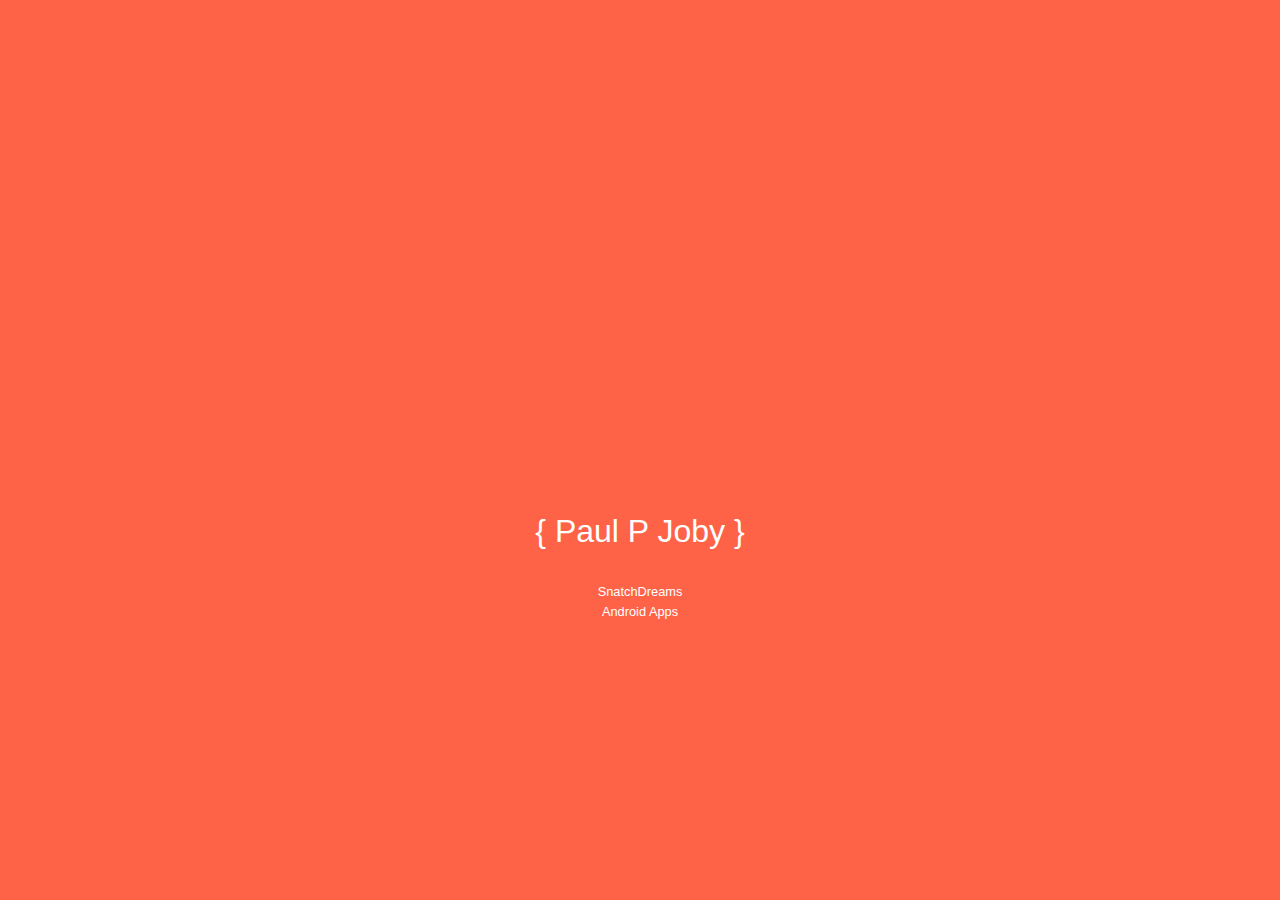
==== index.html @ 9af94041 "Update index.html" ====
<html>
<head><title>Paul P Joby</title>
<meta name="viewport" content="width=device-width,initial-scale=1.0"/>
<link  href="https://maxcdn.bootstrapcdn.com/bootstrap/4.0.0/css/bootstrap.min.css" rel="stylesheet" type="text/css"/>
</head>
<style>
*{
  padding:0px;
  margin:0px;
  }
body,html{
  background-color:tomato;
  }
div{
   margin-top:40%;
  color:white;
  }
  a,a:hover,a:visited {
  color:white;
  text-decoration:none;
  }
 
</style>
<body>
<div align="center">
<h2>{ Paul P Joby }</h2>
  <br/>
  <small><a href="https://www.snatchdreams.net">SnatchDreams</a></small><br/>
   <small><a href="https://play.google.com/store/apps/dev?id=6641837261940184740">Android Apps</a></small>
  
</div>
</body>
</html>
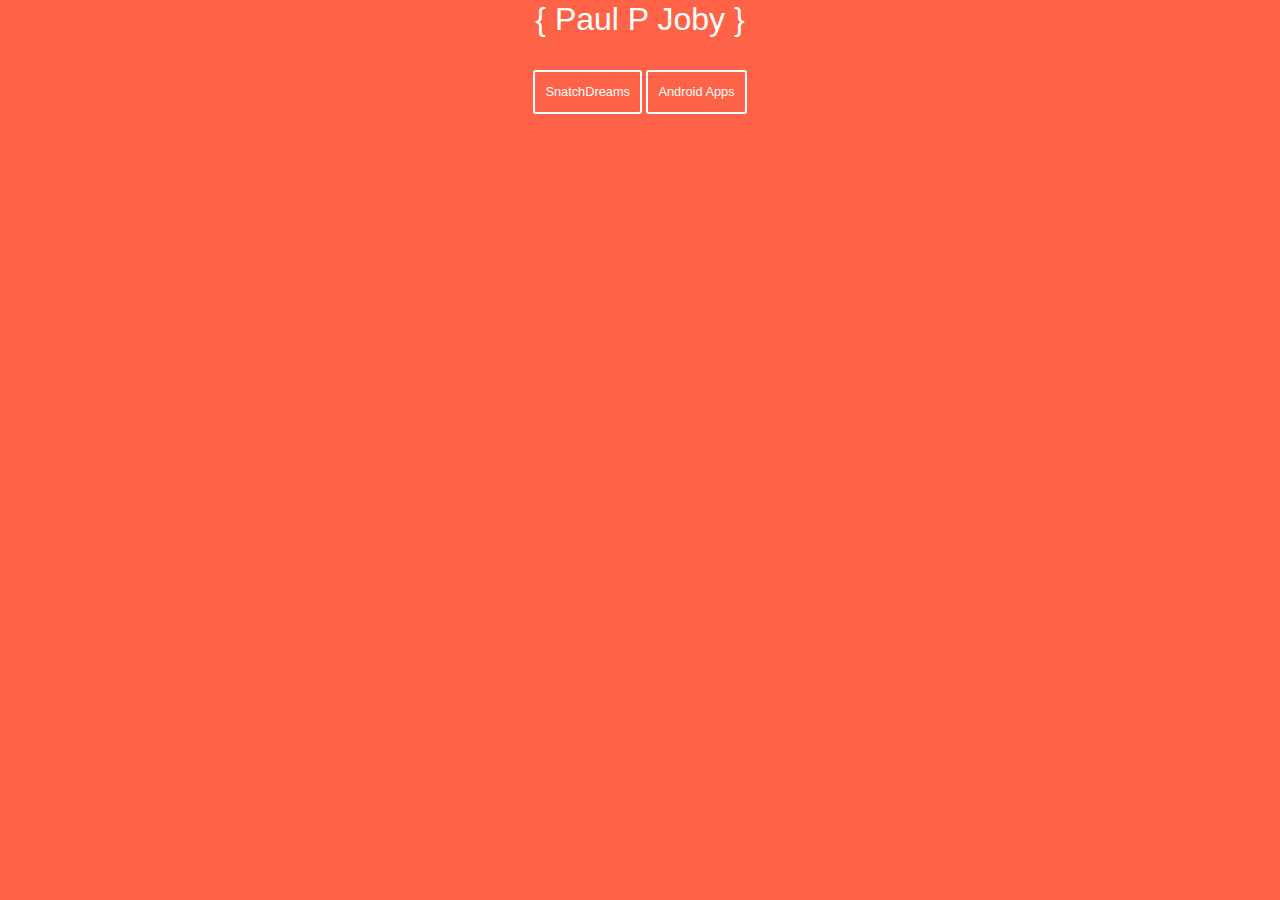
==== commit ed8b1c10: "Update index.html" ====
--- a/index.html
+++ b/index.html
@@ -12,10 +12,14 @@
   background-color:tomato;
   }
 div{
-   margin-top:40%;
   color:white;
   }
-  a,a:hover,a:visited {
+  a,a:hover,a:visited 
+  {
+  display:inline-block;
+  border:2px solid white;
+  border-radius:3px;
+  padding:10px;
   color:white;
   text-decoration:none;
   }
@@ -25,7 +29,7 @@
 <div align="center">
 <h2>{ Paul P Joby }</h2>
   <br/>
-  <small><a href="https://www.snatchdreams.net">SnatchDreams</a></small><br/>
+  <small><a href="https://www.snatchdreams.net">SnatchDreams</a></small>
    <small><a href="https://play.google.com/store/apps/dev?id=6641837261940184740">Android Apps</a></small>
   
 </div>
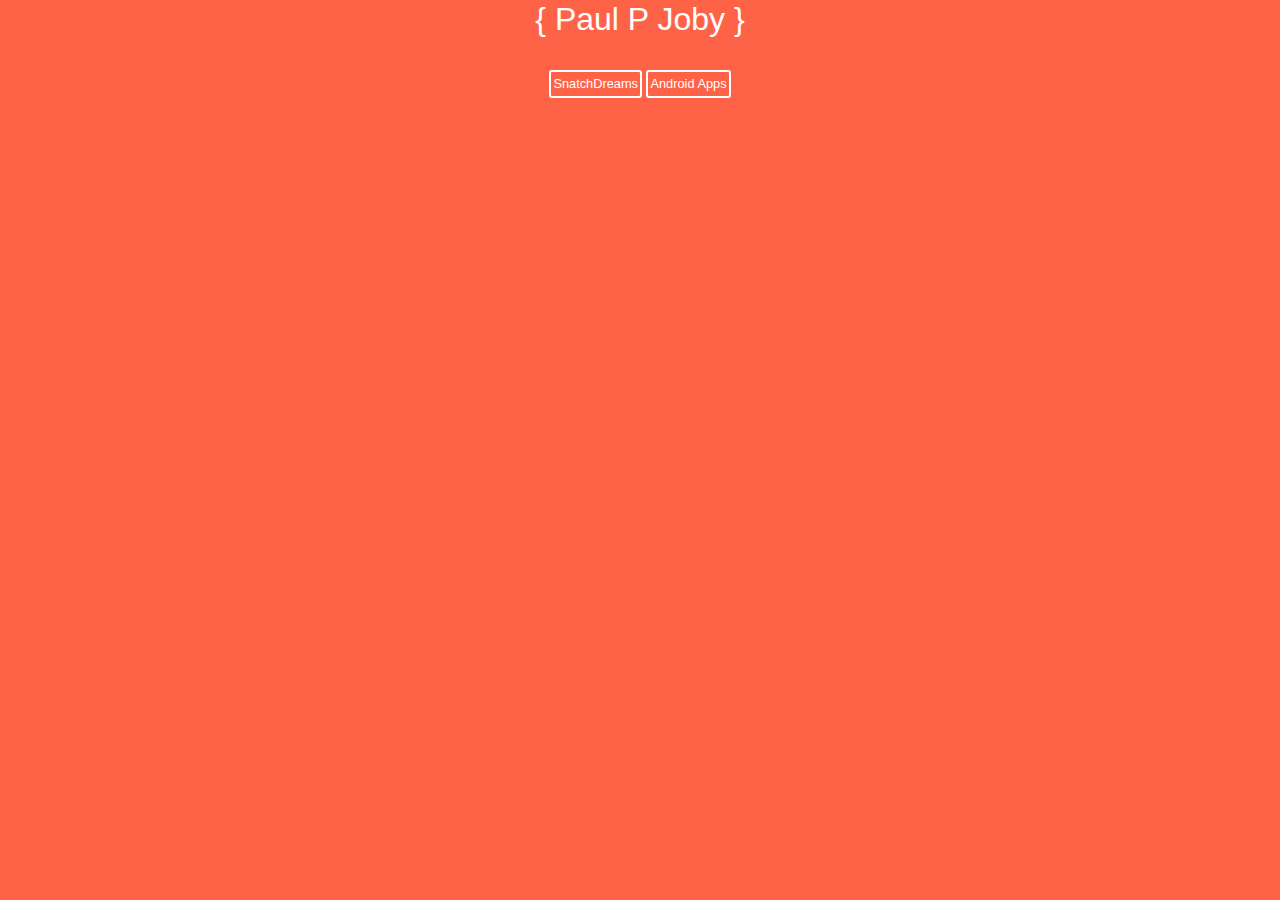
==== commit 774aaeb2: "Update index.html" ====
--- a/index.html
+++ b/index.html
@@ -19,7 +19,7 @@
   display:inline-block;
   border:2px solid white;
   border-radius:3px;
-  padding:10px;
+  padding:2px;
   color:white;
   text-decoration:none;
   }
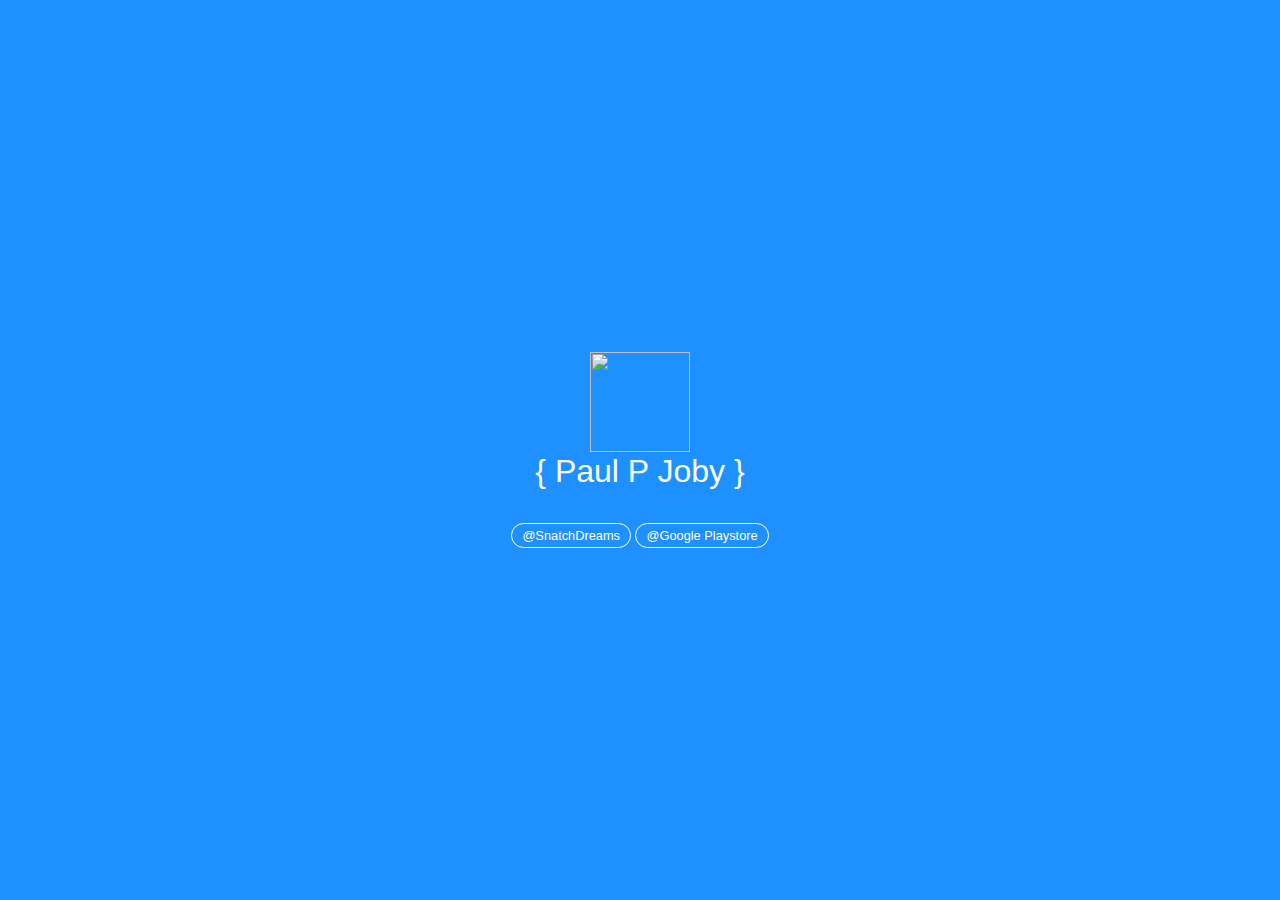
==== commit c73e9bc9: "Update index.html" ====
--- a/index.html
+++ b/index.html
@@ -9,29 +9,46 @@
   margin:0px;
   }
 body,html{
-  background-color:tomato;
+    
+  background-color:dodgerblue;
+  background-repeat:no-repeat;
+  background-position: center;
   }
-div{
-  color:white;
+.main{
+    height: 100%;
+    width: 100%;
+    display: table;
+   
+    color:white;
+  }
+  .wrapper{
+    display: table-cell;
+    height: 100%;
+    vertical-align: middle;
   }
   a,a:hover,a:visited 
   {
   display:inline-block;
-  border:2px solid white;
-  border-radius:3px;
+  border:1px solid white;
+  border-radius:100px;
   padding:2px;
+  padding-left:10px;
+  padding-right:10px;
   color:white;
   text-decoration:none;
   }
  
 </style>
 <body>
-<div align="center">
-<h2>{ Paul P Joby }</h2>
-  <br/>
-  <small><a href="https://www.snatchdreams.net">SnatchDreams</a></small>
-   <small><a href="https://play.google.com/store/apps/dev?id=6641837261940184740">Android Apps</a></small>
-  
-</div>
+    <div class="main">
+            <div align="center" class="wrapper">
+                    <img src="boy.png" width="100px"></img>
+                <h2>{ Paul P Joby }</h2>
+                  <br/>
+                  <small><a href="https://www.snatchdreams.net">@SnatchDreams</a></small>
+                  <small><a href="https://play.google.com/store/apps/dev?id=6641837261940184740">@Google Playstore</a></small>
+                </div>
+    </div>
+
 </body>
 </html>
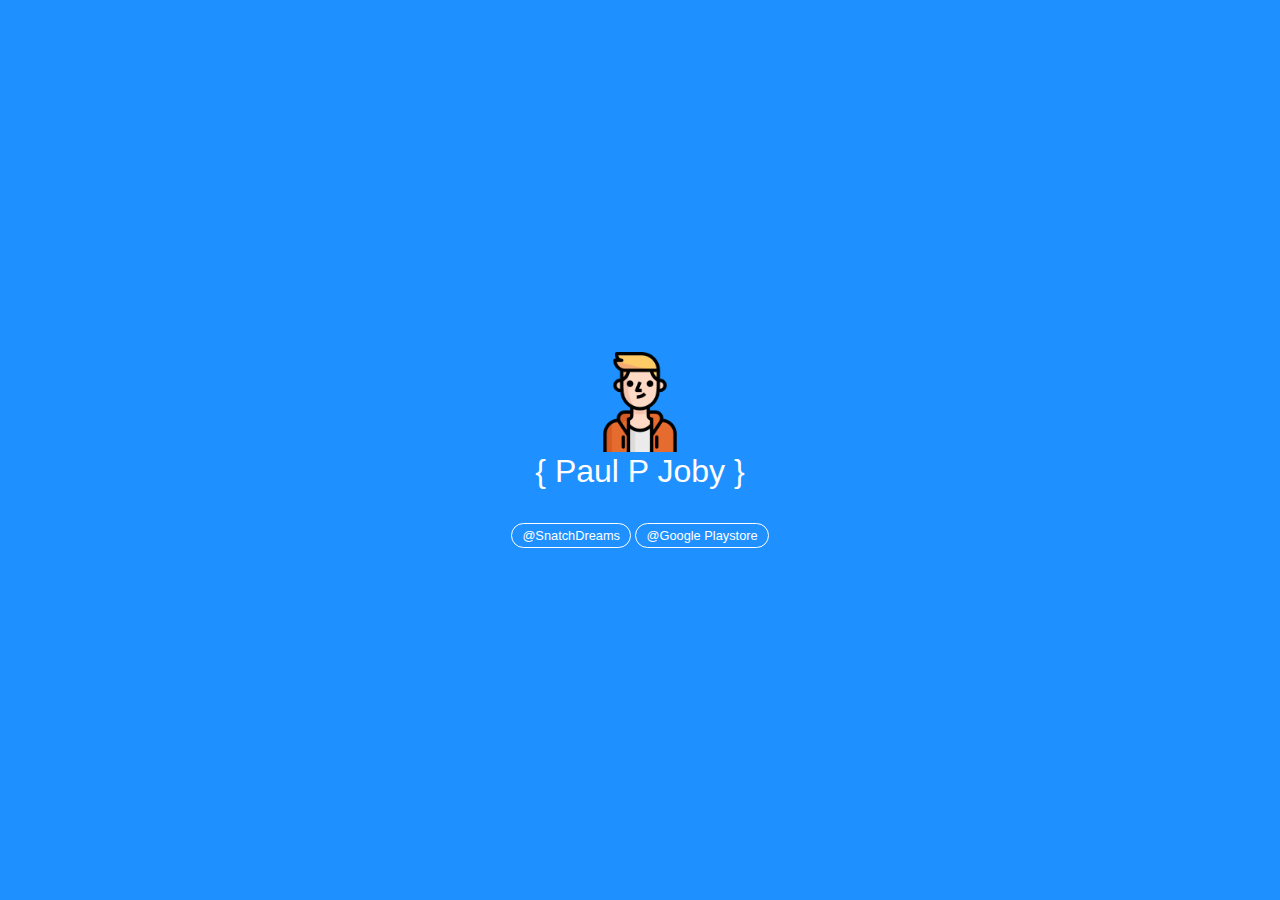
==== commit 66005928: "Update index.html" ====
--- a/index.html
+++ b/index.html
@@ -2,6 +2,7 @@
 <head><title>Paul P Joby</title>
 <meta name="viewport" content="width=device-width,initial-scale=1.0"/>
 <link  href="https://maxcdn.bootstrapcdn.com/bootstrap/4.0.0/css/bootstrap.min.css" rel="stylesheet" type="text/css"/>
+  <link rel="icon shortcut" href="logo.png"/>
 </head>
 <style>
 *{
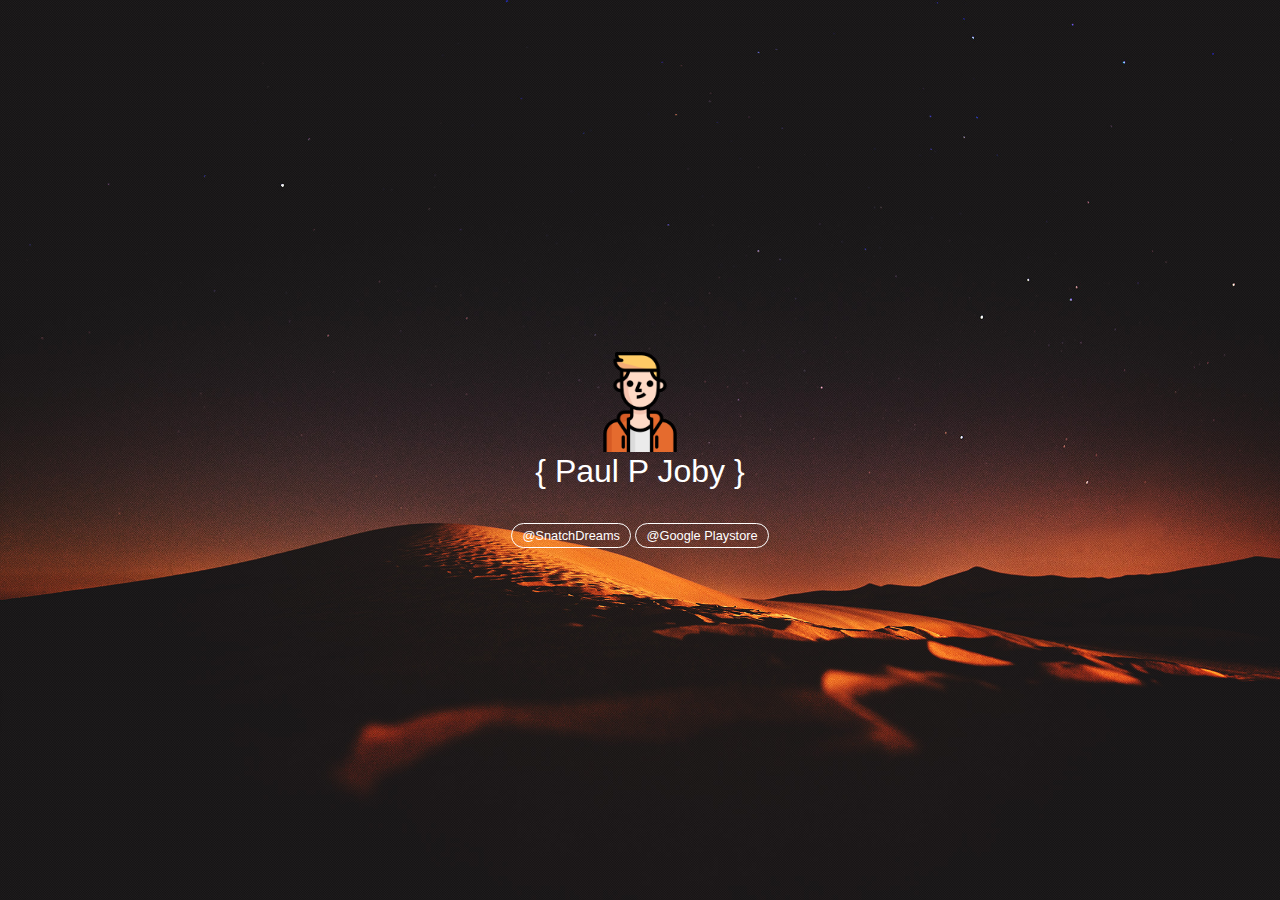
==== commit f7435d9b: "Getting Started" ====
--- a/index.html
+++ b/index.html
@@ -10,10 +10,15 @@
   margin:0px;
   }
 body,html{
-    
   background-color:dodgerblue;
   background-repeat:no-repeat;
   background-position: center;
+  height: 100%;
+  }
+  .bg{
+    height:100%;
+    background-image:url("images/download.jpg");
+    background-size:cover;
   }
 .main{
     height: 100%;
@@ -42,7 +47,8 @@
 </style>
 <body>
     <div class="main">
-            <div align="center" class="wrapper">
+
+            <div align="center" class=" bg wrapper ">
                     <img src="boy.png" width="100px"></img>
                 <h2>{ Paul P Joby }</h2>
                   <br/>
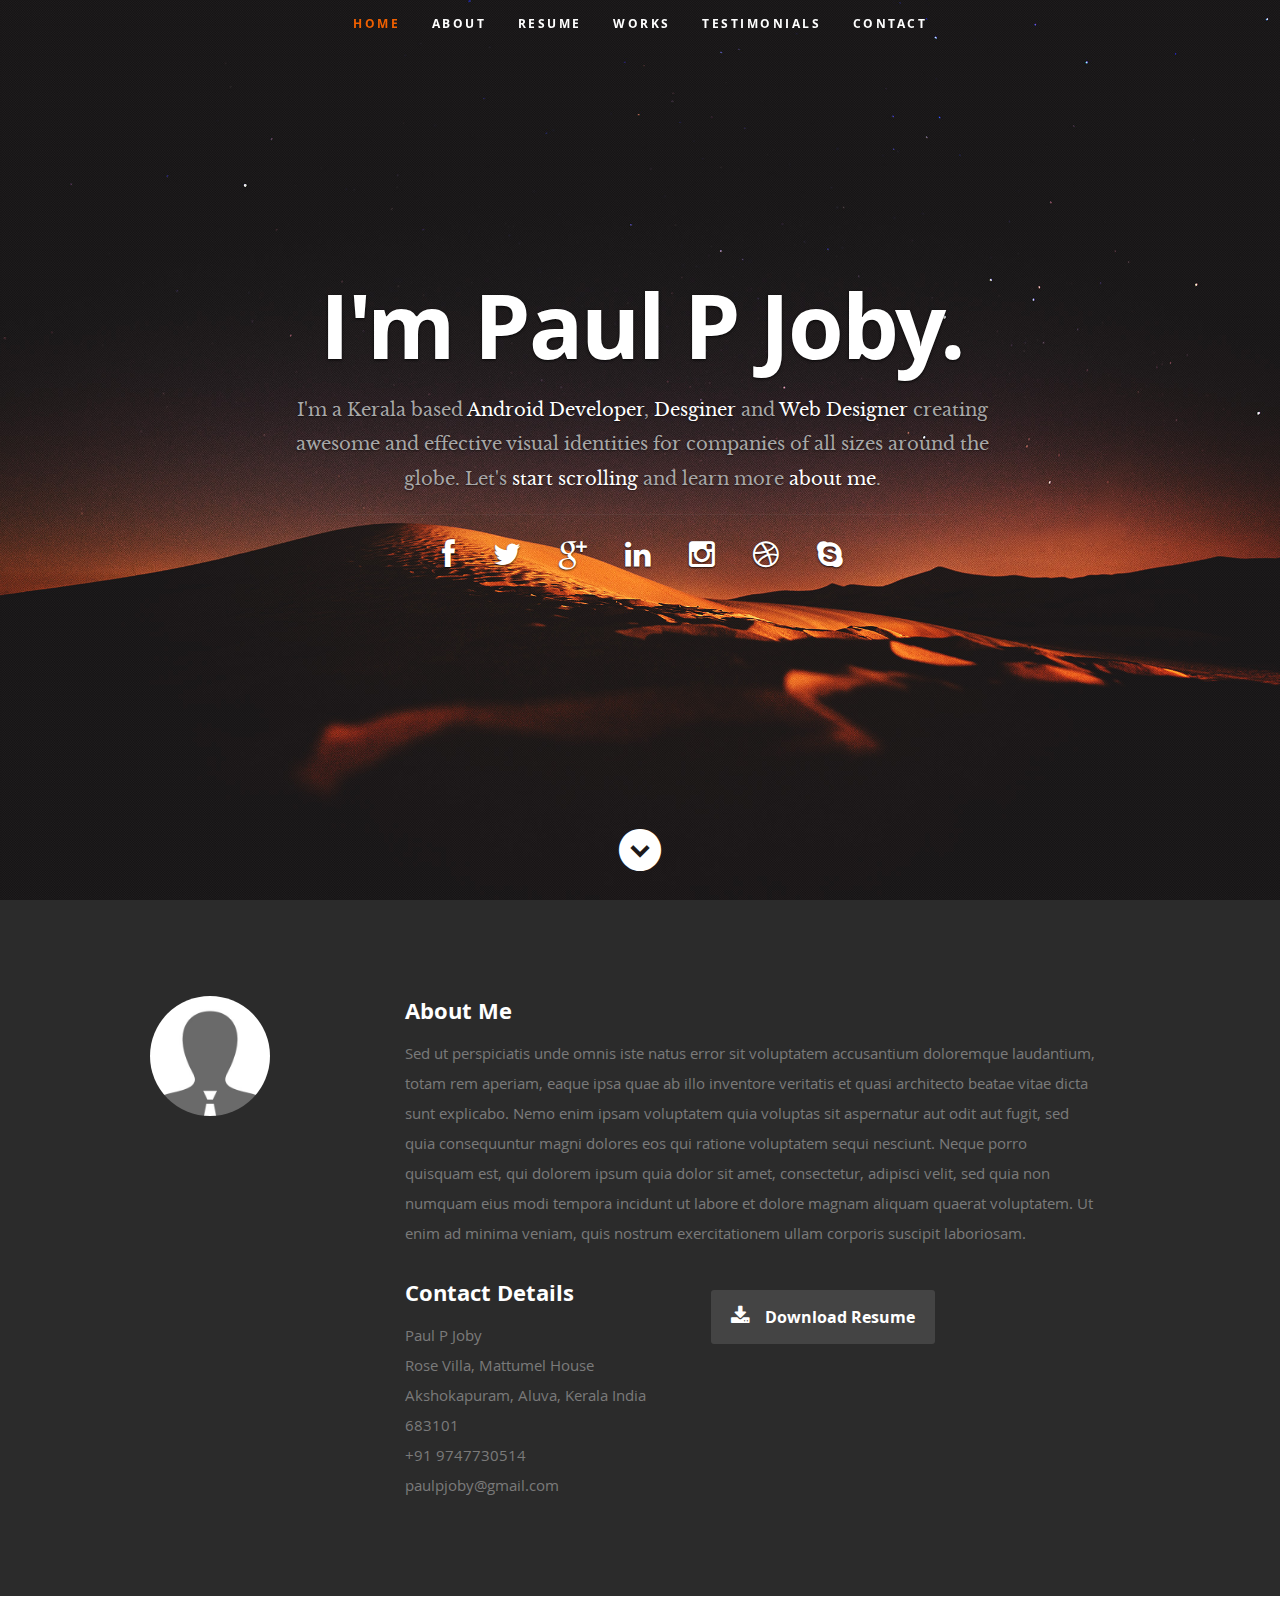
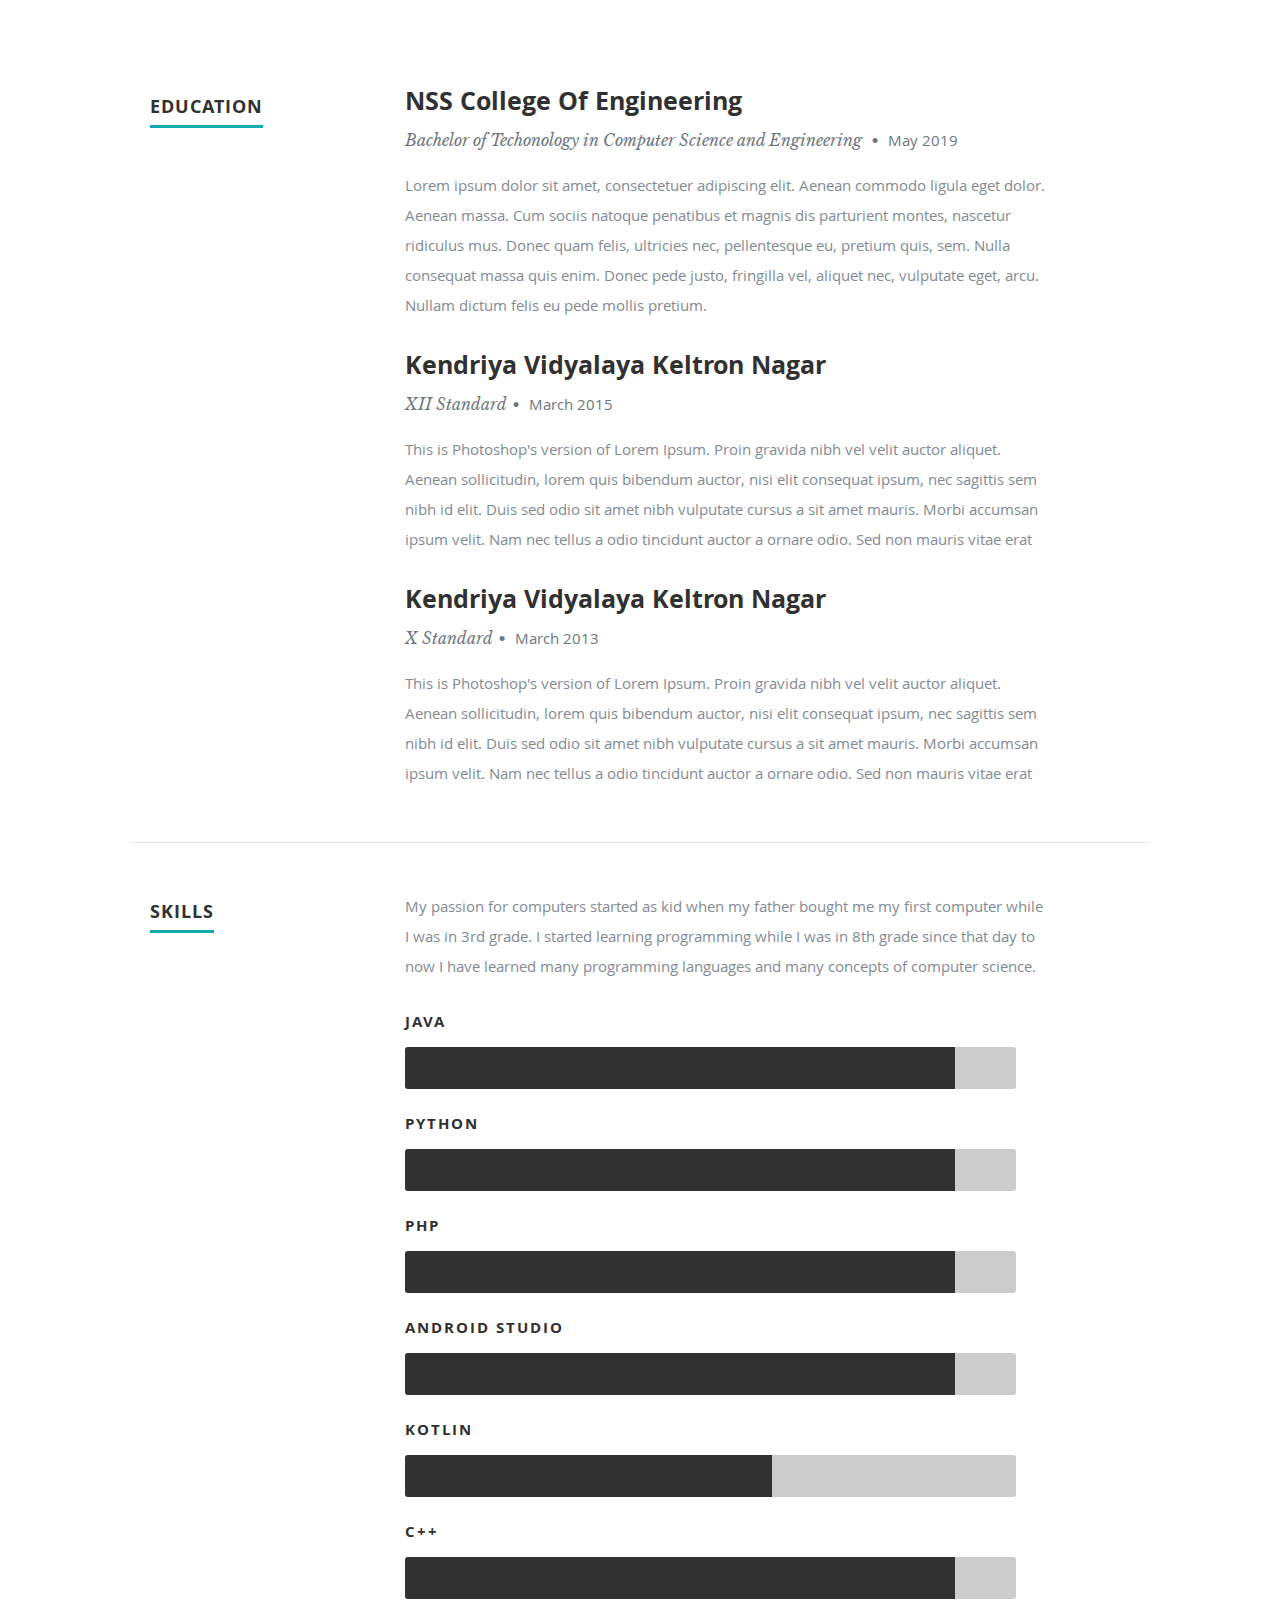
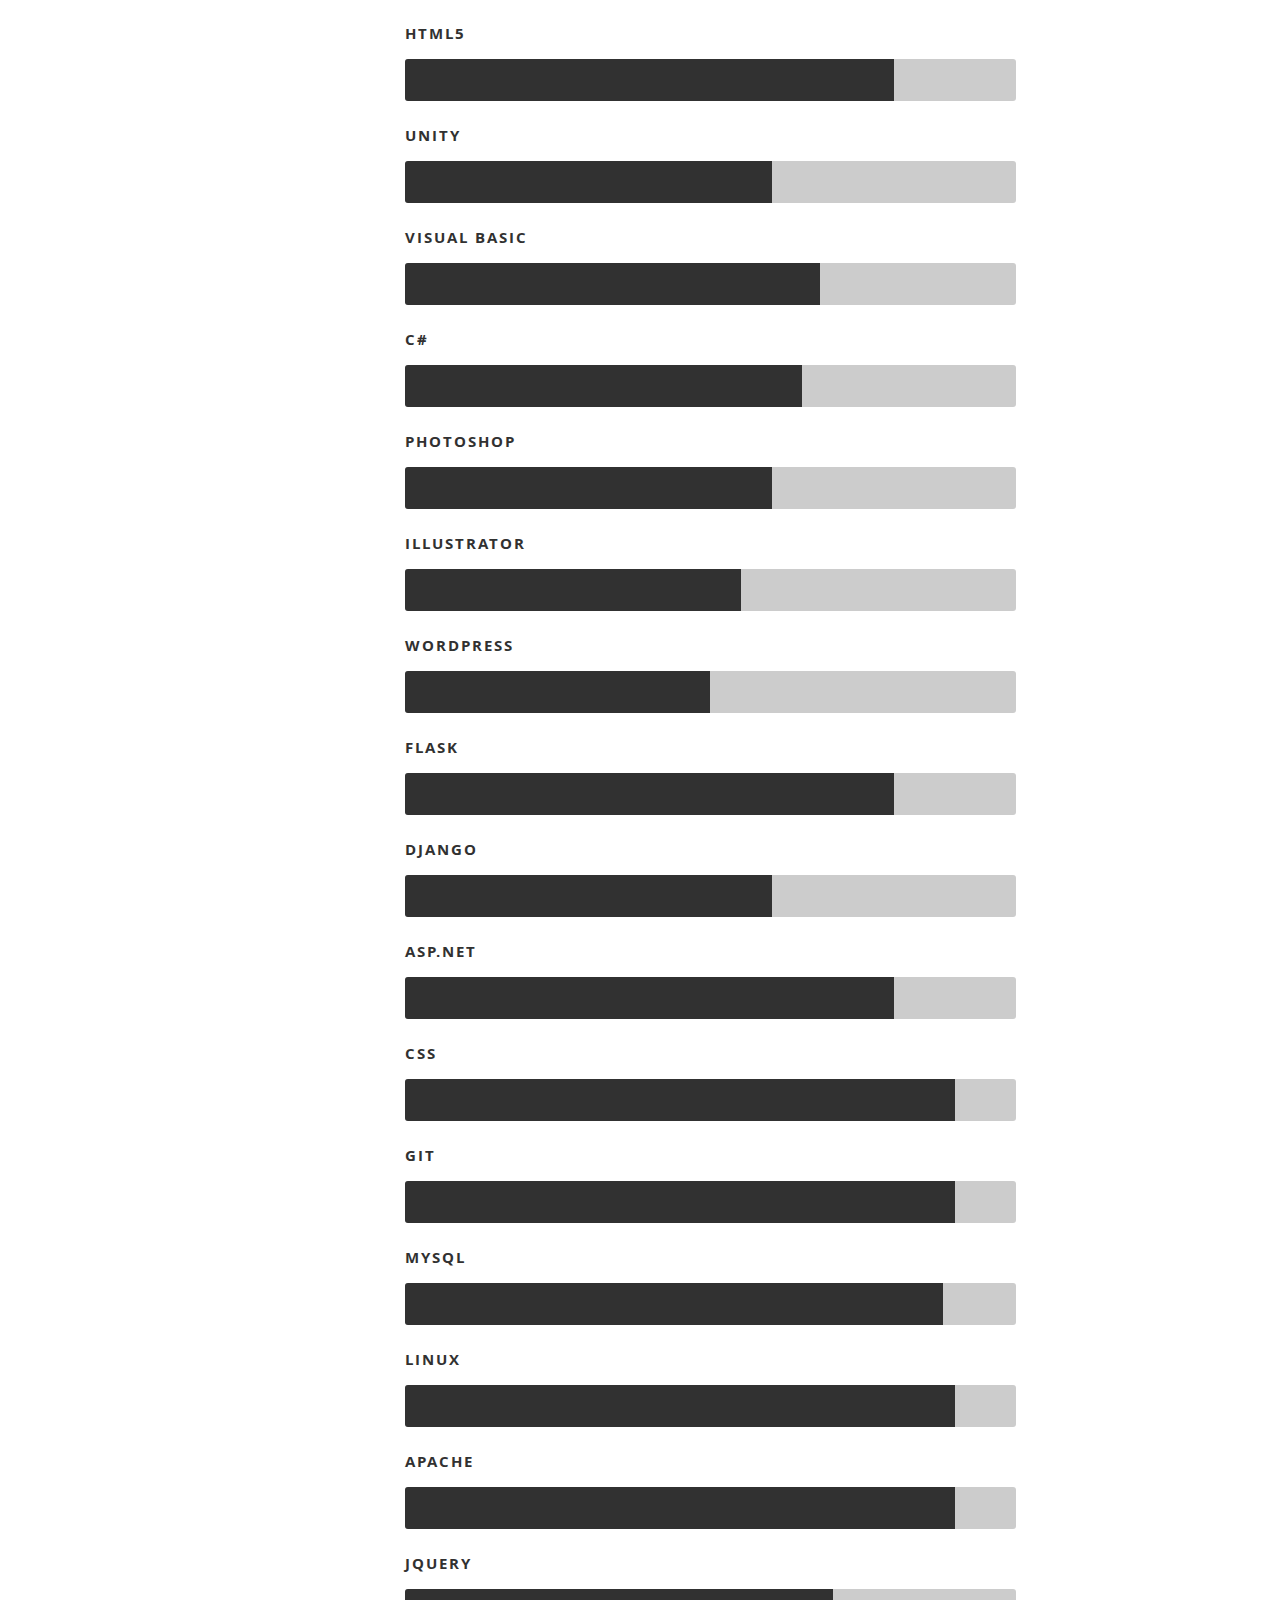
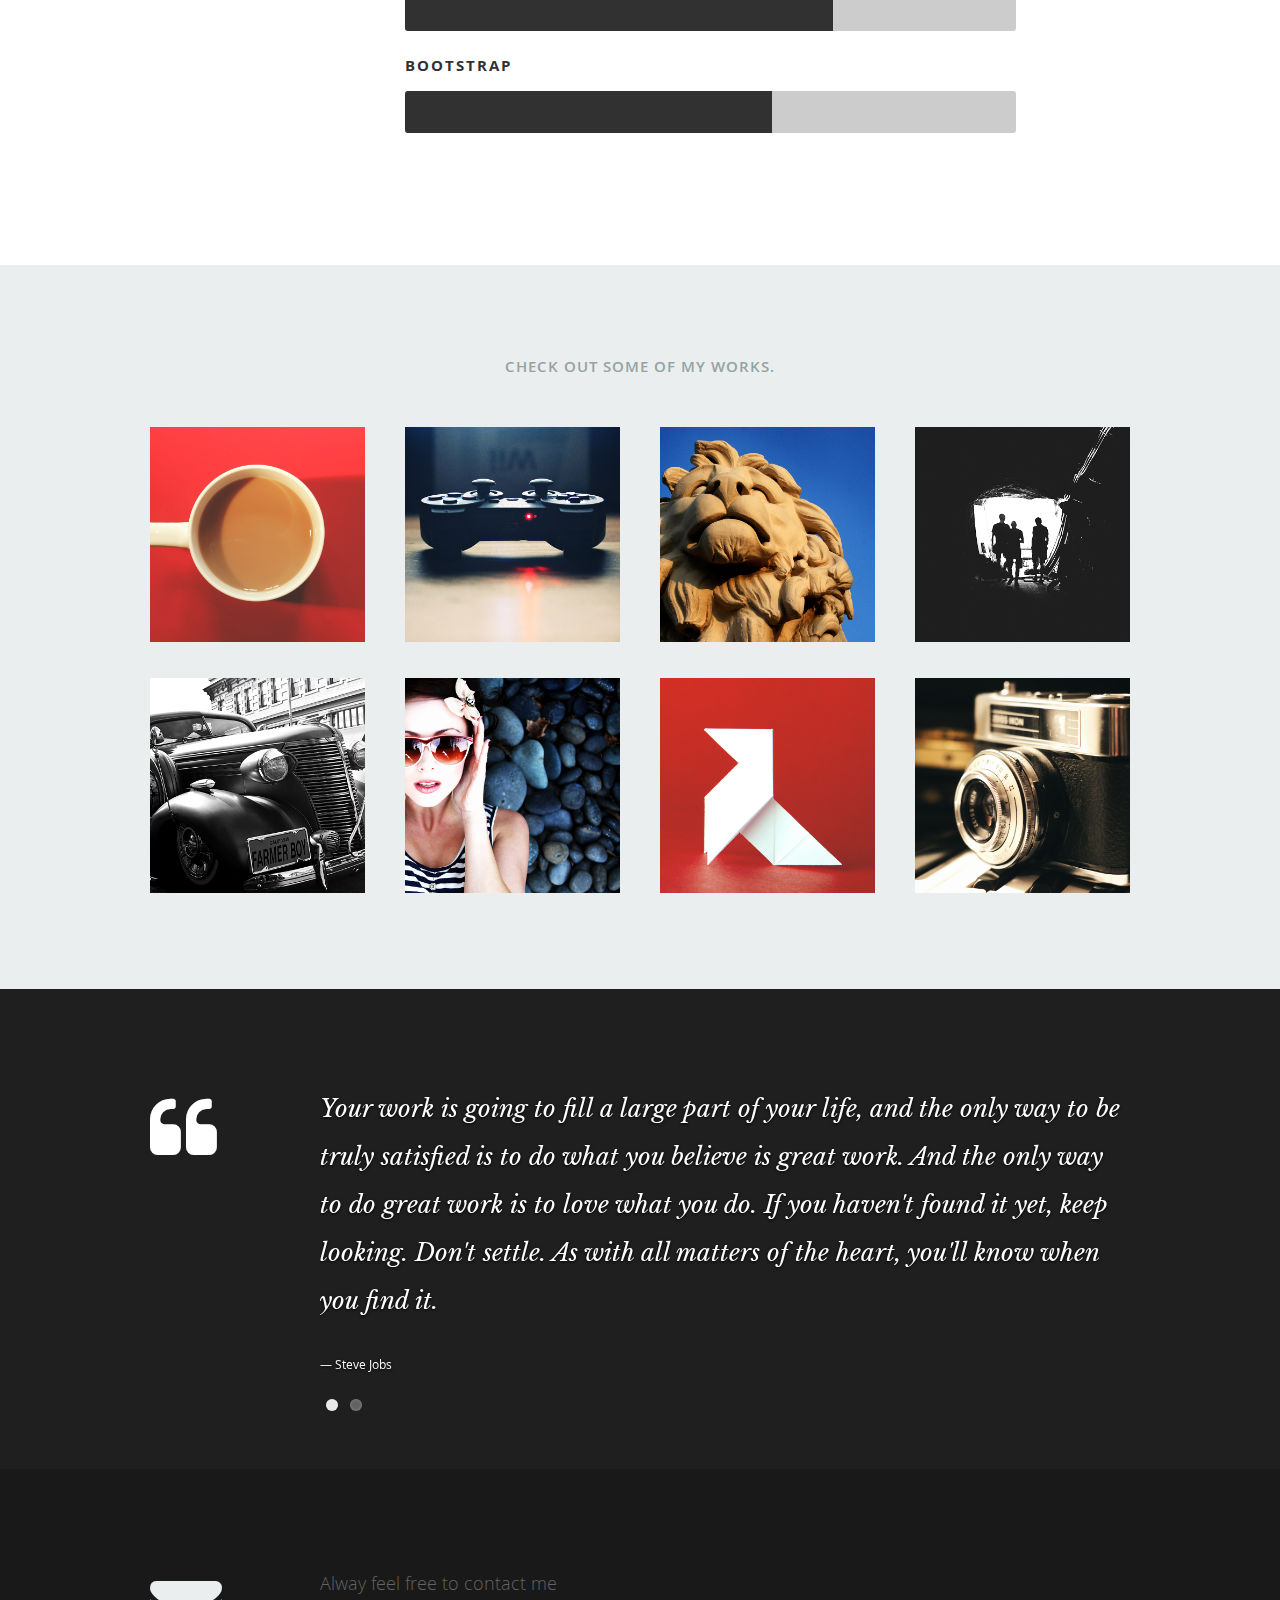
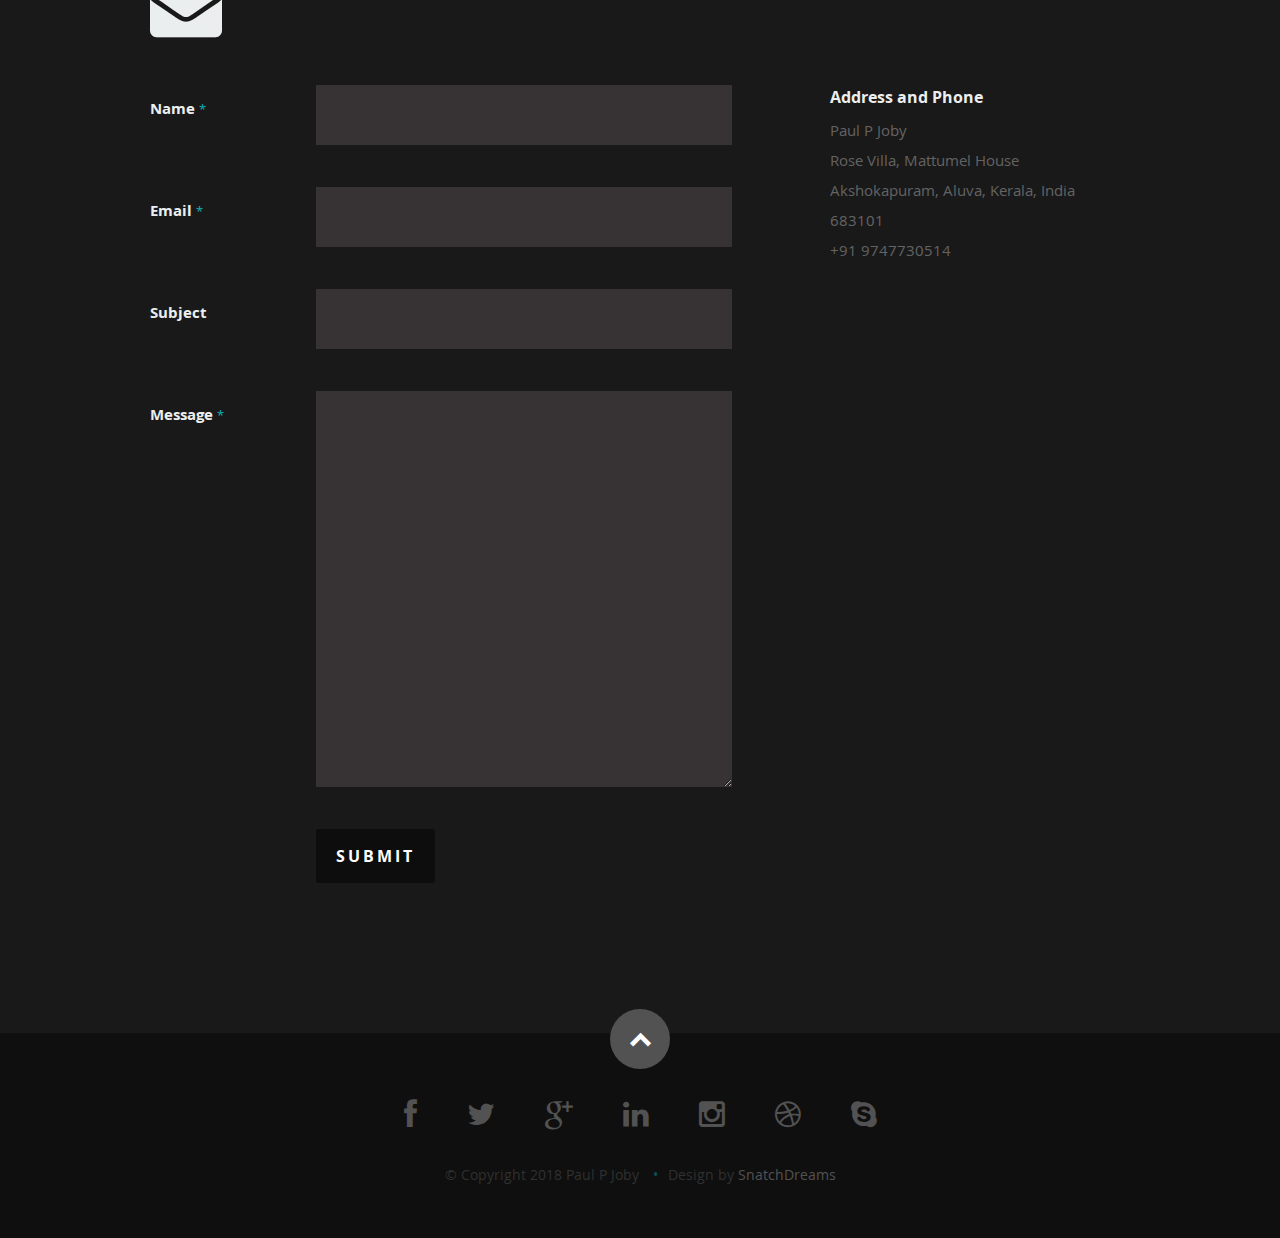
==== commit 94d14332: "Some" ====
--- a/index.html
+++ b/index.html
@@ -1,61 +1,809 @@
-<html>
-<head><title>Paul P Joby</title>
-<meta name="viewport" content="width=device-width,initial-scale=1.0"/>
-<link  href="https://maxcdn.bootstrapcdn.com/bootstrap/4.0.0/css/bootstrap.min.css" rel="stylesheet" type="text/css"/>
-  <link rel="icon shortcut" href="logo.png"/>
+<!DOCTYPE html>
+<!--[if lt IE 8 ]><html class="no-js ie ie7" lang="en"> <![endif]-->
+<!--[if IE 8 ]><html class="no-js ie ie8" lang="en"> <![endif]-->
+<!--[if (gte IE 8)|!(IE)]><!--><html class="no-js" lang="en"> <!--<![endif]-->
+<head>
+
+   <!--- Basic Page Needs
+   ================================================== -->
+   <meta charset="utf-8">
+	<title>Paul P Joby</title>
+	<meta name="description" content="">
+	<meta name="author" content="">
+
+   <!-- Mobile Specific Metas
+   ================================================== -->
+	<meta name="viewport" content="width=device-width, initial-scale=1, maximum-scale=1">
+
+	<!-- CSS
+    ================================================== -->
+   <link rel="stylesheet" href="css/default.css">
+	<link rel="stylesheet" href="css/layout.css">
+   <link rel="stylesheet" href="css/media-queries.css">
+   <link rel="stylesheet" href="css/magnific-popup.css">
+
+   <!-- Script
+   ================================================== -->
+	<script src="js/modernizr.js"></script>
+
+   <!-- Favicons
+	================================================== -->
+	<link rel="shortcut icon" href="favicon.png" >
+
 </head>
-<style>
-*{
-  padding:0px;
-  margin:0px;
-  }
-body,html{
-  background-color:dodgerblue;
-  background-repeat:no-repeat;
-  background-position: center;
-  height: 100%;
-  }
-  .bg{
-    height:100%;
-    background-image:url("images/download.jpg");
-    background-size:cover;
-  }
-.main{
-    height: 100%;
-    width: 100%;
-    display: table;
-   
-    color:white;
-  }
-  .wrapper{
-    display: table-cell;
-    height: 100%;
-    vertical-align: middle;
-  }
-  a,a:hover,a:visited 
-  {
-  display:inline-block;
-  border:1px solid white;
-  border-radius:100px;
-  padding:2px;
-  padding-left:10px;
-  padding-right:10px;
-  color:white;
-  text-decoration:none;
-  }
- 
-</style>
+
 <body>
-    <div class="main">
-
-            <div align="center" class=" bg wrapper ">
-                    <img src="boy.png" width="100px"></img>
-                <h2>{ Paul P Joby }</h2>
-                  <br/>
-                  <small><a href="https://www.snatchdreams.net">@SnatchDreams</a></small>
-                  <small><a href="https://play.google.com/store/apps/dev?id=6641837261940184740">@Google Playstore</a></small>
-                </div>
-    </div>
+
+   <!-- Header
+   ================================================== -->
+   <header id="home">
+
+      <nav id="nav-wrap">
+
+         <a class="mobile-btn" href="#nav-wrap" title="Show navigation">Show navigation</a>
+	      <a class="mobile-btn" href="#" title="Hide navigation">Hide navigation</a>
+
+         <ul id="nav" class="nav">
+            <li class="current"><a class="smoothscroll" href="#home">Home</a></li>
+            <li><a class="smoothscroll" href="#about">About</a></li>
+	         <li><a class="smoothscroll" href="#resume">Resume</a></li>
+            <li><a class="smoothscroll" href="#portfolio">Works</a></li>
+            <li><a class="smoothscroll" href="#testimonials">Testimonials</a></li>
+            <li><a class="smoothscroll" href="#contact">Contact</a></li>
+         </ul> <!-- end #nav -->
+
+      </nav> <!-- end #nav-wrap -->
+
+      <div class="row banner">
+         <div class="banner-text">
+            <h1 class="responsive-headline">I'm Paul P Joby.</h1>
+            <h3>I'm a Kerala based <span>Android Developer</span>, <span>Desginer</span> and <span>Web Designer</span> creating awesome and
+            effective visual identities for companies of all sizes around the globe. Let's <a class="smoothscroll" href="#about">start scrolling</a>
+            and learn more <a class="smoothscroll" href="#about">about me</a>.</h3>
+            <hr />
+            <ul class="social">
+               <li><a href="#"><i class="fa fa-facebook"></i></a></li>
+               <li><a href="#"><i class="fa fa-twitter"></i></a></li>
+               <li><a href="#"><i class="fa fa-google-plus"></i></a></li>
+               <li><a href="#"><i class="fa fa-linkedin"></i></a></li>
+               <li><a href="#"><i class="fa fa-instagram"></i></a></li>
+               <li><a href="#"><i class="fa fa-dribbble"></i></a></li>
+               <li><a href="#"><i class="fa fa-skype"></i></a></li>
+            </ul>
+         </div>
+      </div>
+
+      <p class="scrolldown">
+         <a class="smoothscroll" href="#about"><i class="icon-down-circle"></i></a>
+      </p>
+
+   </header> <!-- Header End -->
+
+
+   <!-- About Section
+   ================================================== -->
+   <section id="about">
+
+      <div class="row">
+
+         <div class="three columns">
+
+            <img class="profile-pic"  src="images/profilepic.jpg" alt="" />
+
+         </div>
+
+         <div class="nine columns main-col">
+
+            <h2>About Me</h2>
+
+            <p>Sed ut perspiciatis unde omnis iste natus error sit voluptatem accusantium doloremque laudantium, totam rem aperiam,
+            eaque ipsa quae ab illo inventore veritatis et quasi architecto beatae vitae dicta sunt explicabo. Nemo enim ipsam
+            voluptatem quia voluptas sit aspernatur aut odit aut fugit, sed quia consequuntur magni dolores eos qui ratione
+            voluptatem sequi nesciunt. Neque porro quisquam est, qui dolorem ipsum quia dolor sit amet, consectetur, adipisci velit,
+            sed quia non numquam eius modi tempora incidunt ut labore et dolore magnam aliquam quaerat voluptatem.
+            Ut enim ad minima veniam, quis nostrum exercitationem ullam corporis suscipit laboriosam.
+            </p>
+
+            <div class="row">
+
+               <div class="columns contact-details">
+
+                  <h2>Contact Details</h2>
+                  <p class="address">
+						   <span>Paul P Joby</span><br>
+						   <span>Rose Villa, Mattumel House<br>
+                                 Akshokapuram, Aluva, Kerala India<br>
+                                 683101
+                     </span><br>
+						   <span>+91 9747730514</span><br>
+                     <span>paulpjoby@gmail.com</span>
+					</p>
+
+               </div>
+
+               <div class="columns download">
+                  <p>
+                     <a href="#" class="button"><i class="fa fa-download"></i>Download Resume</a>
+                  </p>
+               </div>
+
+            </div> <!-- end row -->
+
+         </div> <!-- end .main-col -->
+
+      </div>
+
+   </section> <!-- About Section End-->
+
+
+   <!-- Resume Section
+   ================================================== -->
+   <section id="resume">
+
+      <!-- Education
+      ----------------------------------------------- -->
+      <div class="row education">
+
+         <div class="three columns header-col">
+            <h1><span>Education</span></h1>
+         </div>
+
+         <div class="nine columns main-col">
+
+            <div class="row item">
+
+               <div class="twelve columns">
+
+                  <h3>NSS College Of Engineering</h3>
+                  <p class="info">Bachelor of Techonology in Computer Science and Engineering <span>&bull;</span> <em class="date">May 2019</em></p>
+                  <p>
+                  Lorem ipsum dolor sit amet, consectetuer adipiscing elit. Aenean commodo ligula eget dolor. Aenean massa.
+                  Cum sociis natoque penatibus et magnis dis parturient montes, nascetur ridiculus mus. Donec quam felis,
+                  ultricies nec, pellentesque eu, pretium quis, sem. Nulla consequat massa quis enim.
+                  Donec pede justo, fringilla vel, aliquet nec, vulputate eget, arcu. Nullam dictum felis eu pede mollis pretium.
+                  </p>
+
+               </div>
+
+            </div> <!-- item end -->
+
+            <div class="row item">
+
+               <div class="twelve columns">
+
+                  <h3>Kendriya Vidyalaya Keltron Nagar</h3>
+                  <p class="info">XII Standard<span>&bull;</span> <em class="date">March 2015</em></p>
+
+                  <p>
+                  This is Photoshop's version  of Lorem Ipsum. Proin gravida nibh vel velit auctor aliquet.
+                  Aenean sollicitudin, lorem quis bibendum auctor, nisi elit consequat ipsum, nec sagittis sem
+                  nibh id elit. Duis sed odio sit amet nibh vulputate cursus a sit amet mauris. Morbi accumsan
+                  ipsum velit. Nam nec tellus a odio tincidunt auctor a ornare odio. Sed non  mauris vitae erat
+                  </p>
+
+               </div>
+
+            </div> <!-- item end -->
+
+            <div class="row item">
+
+                    <div class="twelve columns">
+     
+                       <h3>Kendriya Vidyalaya Keltron Nagar</h3>
+                       <p class="info">X Standard<span>&bull;</span> <em class="date">March 2013</em></p>
+     
+                       <p>
+                       This is Photoshop's version  of Lorem Ipsum. Proin gravida nibh vel velit auctor aliquet.
+                       Aenean sollicitudin, lorem quis bibendum auctor, nisi elit consequat ipsum, nec sagittis sem
+                       nibh id elit. Duis sed odio sit amet nibh vulputate cursus a sit amet mauris. Morbi accumsan
+                       ipsum velit. Nam nec tellus a odio tincidunt auctor a ornare odio. Sed non  mauris vitae erat
+                       </p>
+     
+                    </div>
+     
+            </div> <!-- item end -->
+
+         </div> <!-- main-col end -->
+
+      </div> <!-- End Education -->
+
+<!--
+      
+      <div class="row work">
+
+         <div class="three columns header-col">
+            <h1><span>Work</span></h1>
+         </div>
+
+         <div class="nine columns main-col">
+
+            <div class="row item">
+
+               <div class="twelve columns">
+
+                  <h3>Awesome Design Studio</h3>
+                  <p class="info">Senior UX Designer <span>&bull;</span> <em class="date">March 2010 - Present</em></p>
+
+                  <p>
+                  Lorem ipsum dolor sit amet, consectetuer adipiscing elit. Aenean commodo ligula eget dolor. Aenean massa.
+                  Cum sociis natoque penatibus et magnis dis parturient montes, nascetur ridiculus mus. Donec quam felis,
+                  ultricies nec, pellentesque eu, pretium quis, sem. Nulla consequat massa quis enim.
+                  Donec pede justo, fringilla vel, aliquet nec, vulputate eget, arcu. Nullam dictum felis eu pede mollis pretium.
+                  </p>
+
+               </div>
+
+            </div> 
+
+            <div class="row item">
+
+               <div class="twelve columns">
+
+                  <h3>Super Cool Studio</h3>
+                  <p class="info">UX Designer <span>&bull;</span> <em class="date">March 2007 - February 2010</em></p>
+
+                  <p>
+                  This is Photoshop's version  of Lorem Ipsum. Proin gravida nibh vel velit auctor aliquet.
+                  Aenean sollicitudin, lorem quis bibendum auctor, nisi elit consequat ipsum, nec sagittis sem
+                  nibh id elit. Duis sed odio sit amet nibh vulputate cursus a sit amet mauris. Morbi accumsan
+                  ipsum velit. Nam nec tellus a odio tincidunt auctor a ornare odio. Sed non  mauris vitae erat
+                  </p>
+
+               </div>
+
+            </div> 
+
+         </div> 
+
+      </div> 
+
+     ---- this part is commented out because i dont have any prevous work experience-->
+
+      <!-- Skills
+      ----------------------------------------------- -->
+      <div class="row skill">
+
+         <div class="three columns header-col">
+            <h1><span>Skills</span></h1>
+         </div>
+
+         <div class="nine columns main-col">
+
+            <p>My passion for computers started as kid when my father bought me my first computer while I was in 3rd grade. I started learning programming while
+                I was in 8th grade since that day to now I have learned many programming languages and many concepts of computer science.  
+            </p>
+
+				<div class="bars">
+
+				   <ul class="skills">
+                        <li><span class="bar-expand css"></span><em>Java</em></li>
+                        <li><span class="bar-expand css"></span><em>Python</em></li>
+                        <li><span class="bar-expand css"></span><em>PHP</em></li>
+                        <li><span class="bar-expand css"></span><em>Android Studio</em></li>
+                        <li><span class="bar-expand photoshop"></span><em>Kotlin</em></li>
+                        <li><span class="bar-expand css"></span><em>C++</em></li>
+                        <li><span class="bar-expand html5"></span><em>HTML5</em></li>
+                        <li><span class="bar-expand photoshop"></span><em>Unity</em></li>
+                        <li><span class="bar-expand vb"></span><em>Visual Basic</em></li>
+                        <li><span class="bar-expand csharp"></span><em>C#</em></li>
+					    <li><span class="bar-expand photoshop"></span><em>Photoshop</em></li>
+                        <li><span class="bar-expand illustrator"></span><em>Illustrator</em></li>
+                        <li><span class="bar-expand wordpress"></span><em>Wordpress</em></li>
+                        <li><span class="bar-expand html5"></span><em>Flask</em></li>
+                        <li><span class="bar-expand photoshop"></span><em>Django</em></li>
+                        <li><span class="bar-expand html5"></span><em>ASP.NET</em></li>
+                        <li><span class="bar-expand css"></span><em>CSS</em></li>
+                        <li><span class="bar-expand css"></span><em>Git</em></li>
+                        <li><span class="bar-expand mysql"></span><em>MySQL</em></li>
+                        <li><span class="bar-expand linux"></span><em>Linux</em></li>
+                        <li><span class="bar-expand css"></span><em>Apache</em></li>
+                        <li><span class="bar-expand jx"></span><em>jQuery</em></li>
+                        <li><span class="bar-expand bootstrap"></span><em>Bootstrap</em></li>
+					</ul>
+
+				</div><!-- end skill-bars -->
+
+			</div> <!-- main-col end -->
+
+      </div> <!-- End skills -->
+
+   </section> <!-- Resume Section End-->
+
+
+   <!-- Portfolio Section
+   ================================================== -->
+   <section id="portfolio">
+
+      <div class="row">
+
+         <div class="twelve columns collapsed">
+
+            <h1>Check Out Some of My Works.</h1>
+
+            <!-- portfolio-wrapper -->
+            <div id="portfolio-wrapper" class="bgrid-quarters s-bgrid-thirds cf">
+
+          	   <div class="columns portfolio-item">
+                  <div class="item-wrap">
+
+                     <a href="#modal-01" title="">
+                        <img alt="" src="images/portfolio/coffee.jpg">
+                        <div class="overlay">
+                           <div class="portfolio-item-meta">
+          					      <h5>Coffee</h5>
+                              <p>Illustrration</p>
+          					   </div>
+                        </div>
+                        <div class="link-icon"><i class="icon-plus"></i></div>
+                     </a>
+
+                  </div>
+          		</div> <!-- item end -->
+
+               <div class="columns portfolio-item">
+                  <div class="item-wrap">
+
+                     <a href="#modal-02" title="">
+                        <img alt="" src="images/portfolio/console.jpg">
+                        <div class="overlay">
+                           <div class="portfolio-item-meta">
+          					      <h5>Console</h5>
+                              <p>Web Development</p>
+          					   </div>
+                        </div>
+                        <div class="link-icon"><i class="icon-plus"></i></div>
+                     </a>
+
+                  </div>
+          		</div> <!-- item end -->
+
+               <div class="columns portfolio-item">
+                  <div class="item-wrap">
+
+                     <a href="#modal-03" title="">
+                        <img alt="" src="images/portfolio/judah.jpg">
+                        <div class="overlay">
+                           <div class="portfolio-item-meta">
+          					      <h5>Judah</h5>
+                              <p>Webdesign</p>
+          					   </div>
+                        </div>
+                        <div class="link-icon"><i class="icon-plus"></i></div>
+                     </a>
+
+                  </div>
+          		</div> <!-- item end -->
+
+               <div class="columns portfolio-item">
+                  <div class="item-wrap">
+
+                     <a href="#modal-04" title="">
+                        <img alt="" src="images/portfolio/into-the-light.jpg">
+                        <div class="overlay">
+                           <div class="portfolio-item-meta">
+          					      <h5>Into The Light</h5>
+                              <p>Photography</p>
+          					   </div>
+                        </div>
+                        <div class="link-icon"><i class="icon-plus"></i></div>
+                     </a>
+
+                  </div>
+          		</div> <!-- item end -->
+
+               <div class="columns portfolio-item">
+                  <div class="item-wrap">
+
+                     <a href="#modal-05" title="">
+                        <img alt="" src="images/portfolio/farmerboy.jpg">
+                        <div class="overlay">
+                           <div class="portfolio-item-meta">
+          					      <h5>Farmer Boy</h5>
+                              <p>Branding</p>
+          					   </div>
+                        </div>
+                        <div class="link-icon"><i class="icon-plus"></i></div>
+                     </a>
+
+                  </div>
+          		</div> <!-- item end -->
+
+               <div class="columns portfolio-item">
+                  <div class="item-wrap">
+
+                     <a href="#modal-06" title="">
+                        <img alt="" src="images/portfolio/girl.jpg">
+                        <div class="overlay">
+                           <div class="portfolio-item-meta">
+          					      <h5>Girl</h5>
+                              <p>Photography</p>
+          					   </div>
+                        </div>
+                        <div class="link-icon"><i class="icon-plus"></i></div>
+                     </a>
+
+                  </div>
+          		</div> <!-- item end -->
+
+               <div class="columns portfolio-item">
+                  <div class="item-wrap">
+
+                     <a href="#modal-07" title="">
+                        <img alt="" src="images/portfolio/origami.jpg">
+                        <div class="overlay">
+                           <div class="portfolio-item-meta">
+          					      <h5>Origami</h5>
+                              <p>Illustrration</p>
+          					   </div>
+                        </div>
+                        <div class="link-icon"><i class="icon-plus"></i></div>
+                     </a>
+
+                  </div>
+          		</div> <!-- item end -->
+
+               <div class="columns portfolio-item">
+                  <div class="item-wrap">
+
+                     <a href="#modal-08" title="">
+                        <img alt="" src="images/portfolio/retrocam.jpg">
+                        <div class="overlay">
+                           <div class="portfolio-item-meta">
+          					      <h5>Retrocam</h5>
+                              <p>Web Development</p>
+          					   </div>
+                        </div>
+                        <div class="link-icon"><i class="icon-plus"></i></div>
+                     </a>
+
+                  </div>
+          		</div>  <!-- item end -->
+
+            </div> <!-- portfolio-wrapper end -->
+
+         </div> <!-- twelve columns end -->
+
+
+         <!-- Modal Popup
+	      --------------------------------------------------------------- -->
+
+         <div id="modal-01" class="popup-modal mfp-hide">
+
+		      <img class="scale-with-grid" src="images/portfolio/modals/m-coffee.jpg" alt="" />
+
+		      <div class="description-box">
+			      <h4>Coffee Cup</h4>
+			      <p>Proin gravida nibh vel velit auctor aliquet. Aenean sollicitudin, lorem quis bibendum auctor, nisi elit consequat ipsum, nec sagittis sem nibh id elit.</p>
+               <span class="categories"><i class="fa fa-tag"></i>Branding, Webdesign</span>
+		      </div>
+
+            <div class="link-box">
+               <a href="http://www.behance.net">Details</a>
+		         <a class="popup-modal-dismiss">Close</a>
+            </div>
+
+	      </div><!-- modal-01 End -->
+
+         <div id="modal-02" class="popup-modal mfp-hide">
+
+		      <img class="scale-with-grid" src="images/portfolio/modals/m-console.jpg" alt="" />
+
+		      <div class="description-box">
+			      <h4>Console</h4>
+			      <p>Proin gravida nibh vel velit auctor aliquet. Aenean sollicitudin, lorem quis bibendum auctor, nisi elit consequat ipsum, nec sagittis sem nibh id elit.</p>
+               <span class="categories"><i class="fa fa-tag"></i>Branding, Web Development</span>
+		      </div>
+
+            <div class="link-box">
+               <a href="http://www.behance.net">Details</a>
+		         <a class="popup-modal-dismiss">Close</a>
+            </div>
+
+	      </div><!-- modal-02 End -->
+
+         <div id="modal-03" class="popup-modal mfp-hide">
+
+		      <img class="scale-with-grid" src="images/portfolio/modals/m-judah.jpg" alt="" />
+
+		      <div class="description-box">
+			      <h4>Judah</h4>
+			      <p>Proin gravida nibh vel velit auctor aliquet. Aenean sollicitudin, lorem quis bibendum auctor, nisi elit consequat ipsum, nec sagittis sem nibh id elit.</p>
+               <span class="categories"><i class="fa fa-tag"></i>Branding</span>
+		      </div>
+
+            <div class="link-box">
+               <a href="http://www.behance.net">Details</a>
+		         <a class="popup-modal-dismiss">Close</a>
+            </div>
+
+	      </div><!-- modal-03 End -->
+
+         <div id="modal-04" class="popup-modal mfp-hide">
+
+		      <img class="scale-with-grid" src="images/portfolio/modals/m-intothelight.jpg" alt="" />
+
+		      <div class="description-box">
+			      <h4>Into the Light</h4>
+			      <p>Proin gravida nibh vel velit auctor aliquet. Aenean sollicitudin, lorem quis bibendum auctor, nisi elit consequat ipsum, nec sagittis sem nibh id elit.</p>
+               <span class="categories"><i class="fa fa-tag"></i>Photography</span>
+		      </div>
+
+            <div class="link-box">
+               <a href="http://www.behance.net">Details</a>
+		         <a class="popup-modal-dismiss">Close</a>
+            </div>
+
+	      </div><!-- modal-04 End -->
+
+         <div id="modal-05" class="popup-modal mfp-hide">
+
+		      <img class="scale-with-grid" src="images/portfolio/modals/m-farmerboy.jpg" alt="" />
+
+		      <div class="description-box">
+			      <h4>Farmer Boy</h4>
+			      <p>Proin gravida nibh vel velit auctor aliquet. Aenean sollicitudin, lorem quis bibendum auctor, nisi elit consequat ipsum, nec sagittis sem nibh id elit.</p>
+               <span class="categories"><i class="fa fa-tag"></i>Branding, Webdesign</span>
+		      </div>
+
+            <div class="link-box">
+               <a href="http://www.behance.net">Details</a>
+		         <a class="popup-modal-dismiss">Close</a>
+            </div>
+
+	      </div><!-- modal-05 End -->
+
+         <div id="modal-06" class="popup-modal mfp-hide">
+
+		      <img class="scale-with-grid" src="images/portfolio/modals/m-girl.jpg" alt="" />
+
+		      <div class="description-box">
+			      <h4>Girl</h4>
+			      <p>Proin gravida nibh vel velit auctor aliquet. Aenean sollicitudin, lorem quis bibendum auctor, nisi elit consequat ipsum, nec sagittis sem nibh id elit.</p>
+               <span class="categories"><i class="fa fa-tag"></i>Photography</span>
+		      </div>
+
+            <div class="link-box">
+               <a href="http://www.behance.net">Details</a>
+		         <a class="popup-modal-dismiss">Close</a>
+            </div>
+
+	      </div><!-- modal-06 End -->
+
+         <div id="modal-07" class="popup-modal mfp-hide">
+
+		      <img class="scale-with-grid" src="images/portfolio/modals/m-origami.jpg" alt="" />
+
+		      <div class="description-box">
+			      <h4>Origami</h4>
+			      <p>Proin gravida nibh vel velit auctor aliquet. Aenean sollicitudin, lorem quis bibendum auctor, nisi elit consequat ipsum, nec sagittis sem nibh id elit.</p>
+               <span class="categories"><i class="fa fa-tag"></i>Branding, Illustration</span>
+		      </div>
+
+            <div class="link-box">
+               <a href="http://www.behance.net">Details</a>
+		         <a class="popup-modal-dismiss">Close</a>
+            </div>
+
+	      </div><!-- modal-07 End -->
+
+         <div id="modal-08" class="popup-modal mfp-hide">
+
+		      <img class="scale-with-grid" src="images/portfolio/modals/m-retrocam.jpg" alt="" />
+
+		      <div class="description-box">
+			      <h4>Retrocam</h4>
+			      <p>Proin gravida nibh vel velit auctor aliquet. Aenean sollicitudin, lorem quis bibendum auctor, nisi elit consequat ipsum, nec sagittis sem nibh id elit.</p>
+               <span class="categories"><i class="fa fa-tag"></i>Webdesign, Photography</span>
+		      </div>
+
+            <div class="link-box">
+               <a href="http://www.behance.net">Details</a>
+		         <a class="popup-modal-dismiss">Close</a>
+            </div>
+
+	      </div><!-- modal-01 End -->
+
+
+      </div> <!-- row End -->
+
+   </section> <!-- Portfolio Section End-->
+
+
+   <!-- Call-To-Action Section
+   ================================================== -->
+
+
+   <!-- Quotes Section
+   ================================================== -->
+   <section id="testimonials">
+
+      <div class="text-container">
+
+         <div class="row">
+
+            <div class="two columns header-col">
+
+               <h1><span>Client Testimonials</span></h1>
+
+            </div>
+
+            <div class="ten columns flex-container">
+
+               <div class="flexslider">
+
+                  <ul class="slides">
+
+                     <li>
+                        <blockquote>
+                           <p>Your work is going to fill a large part of your life, and the only way to be truly satisfied is
+                           to do what you believe is great work. And the only way to do great work is to love what you do.
+                           If you haven't found it yet, keep looking. Don't settle. As with all matters of the heart, you'll know when you find it.
+                           </p>
+                           <cite>Steve Jobs</cite>
+                        </blockquote>
+                     </li> <!-- slide ends -->
+
+                     <li>
+                        <blockquote>
+                           <p>This is Photoshop's version  of Lorem Ipsum. Proin gravida nibh vel velit auctor aliquet.
+                           Aenean sollicitudin, lorem quis bibendum auctor, nisi elit consequat ipsum, nec sagittis sem
+                           nibh id elit. Duis sed odio sit amet nibh vulputate cursus a sit amet mauris.
+                           </p>
+                           <cite>Mr. Adobe</cite>
+                        </blockquote>
+                     </li> <!-- slide ends -->
+
+                  </ul>
+
+               </div> <!-- div.flexslider ends -->
+
+            </div> <!-- div.flex-container ends -->
+
+         </div> <!-- row ends -->
+
+       </div>  <!-- text-container ends -->
+
+   </section> <!-- Testimonials Section End-->
+
+
+   <!-- Contact Section
+   ================================================== -->
+   <section id="contact">
+
+         <div class="row section-head">
+
+            <div class="two columns header-col">
+
+               <h1><span>Get In Touch.</span></h1>
+
+            </div>
+
+            <div class="ten columns">
+
+                  <p class="lead">Alway feel free to contact me
+                  </p>
+
+            </div>
+
+         </div>
+
+         <div class="row">
+
+            <div class="eight columns">
+
+               <!-- form -->
+               <form action="" method="post" id="contactForm" name="contactForm">
+					<fieldset>
+
+                  <div>
+						   <label for="contactName">Name <span class="required">*</span></label>
+						   <input type="text" value="" size="35" id="contactName" name="contactName">
+                  </div>
+
+                  <div>
+						   <label for="contactEmail">Email <span class="required">*</span></label>
+						   <input type="text" value="" size="35" id="contactEmail" name="contactEmail">
+                  </div>
+
+                  <div>
+						   <label for="contactSubject">Subject</label>
+						   <input type="text" value="" size="35" id="contactSubject" name="contactSubject">
+                  </div>
+
+                  <div>
+                     <label for="contactMessage">Message <span class="required">*</span></label>
+                     <textarea cols="50" rows="15" id="contactMessage" name="contactMessage"></textarea>
+                  </div>
+
+                  <div>
+                     <button class="submit">Submit</button>
+                     <span id="image-loader">
+                        <img alt="" src="images/loader.gif">
+                     </span>
+                  </div>
+
+					</fieldset>
+				   </form> <!-- Form End -->
+
+               <!-- contact-warning -->
+               <div id="message-warning"> Error boy</div>
+               <!-- contact-success -->
+				   <div id="message-success">
+                  <i class="fa fa-check"></i>Your message was sent, thank you!<br>
+				   </div>
+
+            </div>
+
+
+            <aside class="four columns footer-widgets">
+
+               <div class="widget widget_contact">
+
+					   <h4>Address and Phone</h4>
+					   <p class="address">
+						   Paul P Joby<br>
+						   Rose Villa, Mattumel House <br>
+                           Akshokapuram, Aluva, Kerala, India<br>
+                           683101<br>
+						   <span>+91 9747730514</span>
+					   </p>
+
+				   </div>
+
+              
+
+                
+
+            </aside>
+
+      </div>
+
+   </section> <!-- Contact Section End-->
+
+
+   <!-- footer
+   ================================================== -->
+   <footer>
+
+      <div class="row">
+
+         <div class="twelve columns">
+
+            <ul class="social-links">
+               <li><a href="#"><i class="fa fa-facebook"></i></a></li>
+               <li><a href="#"><i class="fa fa-twitter"></i></a></li>
+               <li><a href="#"><i class="fa fa-google-plus"></i></a></li>
+               <li><a href="#"><i class="fa fa-linkedin"></i></a></li>
+               <li><a href="#"><i class="fa fa-instagram"></i></a></li>
+               <li><a href="#"><i class="fa fa-dribbble"></i></a></li>
+               <li><a href="#"><i class="fa fa-skype"></i></a></li>
+            </ul>
+
+            <ul class="copyright">
+               <li>&copy; Copyright 2018 Paul P Joby</li>
+               <li>Design by <a title="Styleshout" href="http://www.snatchdreams.net/">SnatchDreams</a></li>   
+            </ul>
+
+         </div>
+
+         <div id="go-top"><a class="smoothscroll" title="Back to Top" href="#home"><i class="icon-up-open"></i></a></div>
+
+      </div>
+
+   </footer> <!-- Footer End-->
+
+   <!-- Java Script
+   ================================================== -->
+   <script src="http://ajax.googleapis.com/ajax/libs/jquery/1.10.2/jquery.min.js"></script>
+   <script>window.jQuery || document.write('<script src="js/jquery-1.10.2.min.js"><\/script>')</script>
+   <script type="text/javascript" src="js/jquery-migrate-1.2.1.min.js"></script>
+
+   <script src="js/jquery.flexslider.js"></script>
+   <script src="js/waypoints.js"></script>
+   <script src="js/jquery.fittext.js"></script>
+   <script src="js/magnific-popup.js"></script>
+   <script src="js/init.js"></script>
 
 </body>
-</html>
+
+</html>--- a/css/default.css
+++ b/css/default.css
@@ -0,0 +1,807 @@
+/*
+=====================================================================
+*   Ceevee v1.0 Default Stylesheet
+*   url: styleshout.com
+*   03-17-2014
+=====================================================================
+
+TOC:
+a. Webfonts and Icon fonts
+b. Reset
+c. Default Styles
+   1. Basic
+   2. Typography
+   3. Links
+   4. Images
+   5. Buttons
+   6. Forms
+d. Grid
+e. Others
+   1. Clearing
+   2. Misc
+
+=====================================================================  */
+
+/* ------------------------------------------------------------------ */
+/* a. Webfonts and Icon fonts
+ ------------------------------------------------------------------ */
+
+@import url("fonts.css");
+@import url("fontello/css/fontello.css");
+@import url("font-awesome/css/font-awesome.min.css");
+
+/* ------------------------------------------------------------------
+/* b. Reset
+      Adapted from:
+      Normalize.css - https://github.com/necolas/normalize.css/
+      HTML5 Doctor Reset - html5doctor.com/html-5-reset-stylesheet/
+/* ------------------------------------------------------------------ */
+
+html, body, div, span, object, iframe,
+h1, h2, h3, h4, h5, h6, p, blockquote, pre,
+abbr, address, cite, code,
+del, dfn, em, img, ins, kbd, q, samp,
+small, strong, sub, sup, var,
+b, i,
+dl, dt, dd, ol, ul, li,
+fieldset, form, label, legend,
+table, caption, tbody, tfoot, thead, tr, th, td,
+article, aside, canvas, details, figcaption, figure,
+footer, header, hgroup, menu, nav, section, summary,
+time, mark, audio, video {
+   margin: 0;
+   padding: 0;
+   border: 0;
+   outline: 0;
+   font-size: 100%;
+   vertical-align: baseline;
+   background: transparent;
+}
+
+article,aside,details,figcaption,figure,
+footer,header,hgroup,menu,nav,section {
+   display: block;
+}
+
+audio,
+canvas,
+video {
+   display: inline-block;
+}
+
+audio:not([controls]) {
+   display: none;
+   height: 0;
+}
+
+[hidden] { display: none; }
+
+code, kbd, pre, samp {
+   font-family: monospace, serif;
+   font-size: 1em;
+}
+
+pre {
+   white-space: pre;
+   white-space: pre-wrap;
+   word-wrap: break-word;
+}
+
+blockquote, q { quotes: &#8220 &#8220; }
+
+blockquote:before, blockquote:after,
+q:before, q:after {
+   content: '';
+   content: none;
+}
+
+ins {
+   background-color: #ff9;
+   color: #000;
+   text-decoration: none;
+}
+
+mark {
+   background-color: #A7F4F6;
+   color: #555;
+}
+
+del { text-decoration: line-through; }
+
+abbr[title], dfn[title] {
+   border-bottom: 1px dotted;
+   cursor: help;
+}
+
+table {
+   border-collapse: collapse;
+   border-spacing: 0;
+}
+
+
+/* ------------------------------------------------------------------ */
+/* c. Default and Basic Styles
+      Adapted from:
+      Skeleton CSS Framework - http://www.getskeleton.com/
+      Typeplate Typographic Starter Kit - http://typeplate.com/
+/* ------------------------------------------------------------------ */
+
+/*  1. Basic  ------------------------------------------------------- */
+
+*,
+*:before,
+*:after {
+   -moz-box-sizing: border-box;
+   -webkit-box-sizing: border-box;
+   box-sizing: border-box;
+}
+
+html {
+   font-size: 62.5%;
+   -webkit-font-smoothing: antialiased;
+}
+
+body {
+   background: #fff;
+   font-family: 'opensans-regular', sans-serif;
+   font-weight: normal;
+   font-size: 15px;
+   line-height: 30px;
+	color: #838C95;
+
+   -webkit-font-smoothing: antialiased; /* Fix for webkit rendering */
+	-webkit-text-size-adjust: 100%;
+}
+
+/*  2. Typography
+       Vertical rhythm with leading derived from 6
+--------------------------------------------------------------------- */
+
+h1, h2, h3, h4, h5, h6 {
+   color: #313131;
+	font-family: 'opensans-bold', sans-serif;
+   font-weight: normal;
+}
+h1 a, h2 a, h3 a, h4 a, h5 a, h6 a { font-weight: inherit; }
+h1 { font-size: 38px; line-height: 42px; margin-bottom: 12px; letter-spacing: -1px; }
+h2 { font-size: 28px; line-height: 36px; margin-bottom: 6px; }
+h3 { font-size: 22px; line-height: 30px; margin-bottom: 12px; }
+h4 { font-size: 20px; line-height: 30px; margin-bottom: 6px; }
+h5 { font-size: 18px; line-height: 30px; }
+h6 { font-size: 14px; line-height: 30px; }
+.subheader { }
+
+p { margin: 0 0 30px 0; }
+p img { margin: 0; }
+p.lead {
+   font: 19px/36px 'opensans-light', sans-serif;
+   margin-bottom: 18px;
+}
+
+/* for 'em' and 'strong' tags, font-size and line-height should be same with
+the body tag due to rendering problems in some browsers */
+em { font: 15px/30px 'opensans-italic', sans-serif; }
+strong, b { font: 15px/30px 'opensans-bold', sans-serif; }
+small { font-size: 11px; line-height: inherit; }
+
+/*	Blockquotes */
+blockquote {
+   margin: 30px 0px;
+   padding-left: 40px;
+   position: relative;
+}
+blockquote:before {
+   content: "\201C";
+   opacity: 0.45;
+   font-size: 80px;
+   line-height: 0px;
+   margin: 0;
+   font-family: arial, sans-serif;
+
+   position: absolute;
+   top:  30px;
+	left: 0;
+}
+blockquote p {
+   font-family: 'librebaskerville-italic', serif;
+   padding: 0;
+   font-size: 18px;
+   line-height: 36px;
+}
+blockquote cite {
+   display: block;
+   font-size: 12px;
+   font-style: normal;
+   line-height: 18px;
+}
+blockquote cite:before { content: "\2014 \0020"; }
+blockquote cite a,
+blockquote cite a:visited { color: #8B9798; border: none }
+
+/* ---------------------------------------------------------------------
+/*  Pull Quotes Markup
+/*
+    <aside class="pull-quote">
+		<blockquote>
+			<p></p>
+		</blockquote>
+	 </aside>
+/*
+/* --------------------------------------------------------------------- */
+.pull-quote {
+   position: relative;
+	padding: 18px 30px 18px 0px;
+}
+.pull-quote:before,
+.pull-quote:after {
+	height: 1em;
+	opacity: 0.45;
+	position: absolute;
+	font-size: 80px;
+   font-family: Arial, Sans-Serif;
+}
+.pull-quote:before {
+	content: "\201C";
+	top:  33px;
+	left: 0;
+}
+.pull-quote:after {
+	content: '\201D';
+	bottom: -33px;
+	right: 0;
+}
+.pull-quote blockquote {
+   margin: 0;
+}
+.pull-quote blockquote:before {
+   content: none;
+}
+
+/* Abbreviations */
+abbr {
+   font-family: 'opensans-bold', sans-serif;
+	font-variant: small-caps;
+	text-transform: lowercase;
+   letter-spacing: .5px;
+	color: gray;
+}
+abbr:hover { cursor: help; }
+
+/* drop cap */
+.drop-cap:first-letter {
+	float: left;
+	margin: 0;
+	padding: 14px 6px 0 0;
+	font-size: 84px;
+	font-family: /* Copperplate */ 'opensans-bold', sans-serif;
+   line-height: 60px;
+	text-indent: 0;
+	background: transparent;
+	color: inherit;
+}
+
+hr { border: solid #E3E3E3; border-width: 1px 0 0; clear: both; margin: 11px 0 30px; height: 0; }
+
+
+/*  3. Links  ------------------------------------------------------- */
+
+a, a:visited {
+   text-decoration: none;
+   outline: 0;
+   color: #11ABB0;
+
+   -webkit-transition: color .3s ease-in-out;
+   -moz-transition: color .3s ease-in-out;
+   -o-transition: color .3s ease-in-out;
+   transition: color .3s ease-in-out;
+}
+a:hover, a:focus { color: #313131; }
+p a, p a:visited { line-height: inherit; }
+
+
+/*  4. List  --------------------------------------------------------- */
+
+ul, ol { margin-bottom: 24px; margin-top: 12px; }
+ul { list-style: none outside; }
+ol { list-style: decimal; }
+ol, ul.square, ul.circle, ul.disc { margin-left: 30px; }
+ul.square { list-style: square outside; }
+ul.circle { list-style: circle outside; }
+ul.disc { list-style: disc outside; }
+ul ul, ul ol,
+ol ol, ol ul { margin: 6px 0 6px 30px; }
+ul ul li, ul ol li,
+ol ol li, ol ul li { margin-bottom: 6px; }
+li { line-height: 18px; margin-bottom: 12px; }
+ul.large li { }
+li p { }
+
+/* ---------------------------------------------------------------------
+/*  Stats Tab Markup
+
+    <ul class="stats-tabs">
+		<li><a href="#">[value]<b>[name]</b></a></li>
+	 </ul>
+
+    Extend this object into your markup.
+/*
+/* --------------------------------------------------------------------- */
+.stats-tabs {
+   padding: 0;
+   margin: 24px 0;
+}
+.stats-tabs li {
+	display: inline-block;
+	margin: 0 10px 18px 0;
+	padding: 0 10px 0 0;
+	border-right: 1px solid #ccc;
+}
+.stats-tabs li:last-child {
+	margin: 0;
+	padding: 0;
+	border: none;
+}
+.stats-tabs li a {
+	display: inline-block;
+	font-size: 22px;
+	font-family: 'opensans-bold', sans-serif;
+   border: none;
+   color: #313131;
+}
+.stats-tabs li a:hover {
+   color:#11ABB0;
+}
+.stats-tabs li a b {
+	display: block;
+	margin: 6px 0 0 0;
+	font-size: 13px;
+	font-family: 'opensans-regular', sans-serif;
+   color: #8B9798;
+}
+
+/* definition list */
+dl { margin: 12px 0; }
+dt { margin: 0; color:#11ABB0; }
+dd { margin: 0 0 0 20px; }
+
+/* Lining Definition Style Markup */
+.lining dt,
+.lining dd {
+	display: inline;
+	margin: 0;
+}
+.lining dt + dt:before,
+.lining dd + dt:before {
+	content: "\A";
+	white-space: pre;
+}
+.lining dd + dd:before {
+	content: ", ";
+}
+.lining dd:before {
+	content: ": ";
+	margin-left: -0.2em;
+}
+
+/* Dictionary Definition Style Markup */
+.dictionary-style dt {
+	display: inline;
+	counter-reset: definitions;
+}
+.dictionary-style dt + dt:before {
+	content: ", ";
+	margin-left: -0.2em;
+}
+.dictionary-style dd {
+	display: block;
+	counter-increment: definitions;
+}
+.dictionary-style dd:before {
+	content: counter(definitions, decimal) ". ";
+}
+
+/* Pagination */
+.pagination {
+   margin: 36px auto;
+   text-align: center;
+}
+.pagination ul li {
+   display: inline-block;
+   margin: 0;
+   padding: 0;
+}
+.pagination .page-numbers {
+   font: 15px/18px 'opensans-bold', sans-serif;
+   display: inline-block;
+   padding: 6px 10px;
+   margin-right: 3px;
+   margin-bottom: 6px;
+	color: #6E757C;
+	background-color: #E6E8EB;
+
+	-webkit-transition: all 200ms ease-in-out;
+	-moz-transition: all 200ms ease-in-out;
+	-o-transition: all 200ms ease-in-out;
+	-ms-transition: all 200ms ease-in-out;
+	transition: all 200ms ease-in-out;
+
+   -moz-border-radius: 3px;
+   -webkit-border-radius: 3px;
+   -khtml-border-radius: 3px;
+	border-radius: 3px;
+}
+.pagination .page-numbers:hover {
+   background: #838A91;
+   color: #fff;
+}
+.pagination .current,
+.pagination .current:hover {
+   background-color: #11ABB0;
+   color: #fff;
+}
+.pagination .inactive,
+.pagination .inactive:hover {
+   background-color: #E6E8EB;
+	color: #A9ADB2;
+}
+.pagination .prev, .pagination .next {}
+
+/*  5. Images  --------------------------------------------------------- */
+
+img {
+   max-width: 100%;
+   height: auto;
+}
+img.pull-right { margin: 12px 0px 0px 18px; }
+img.pull-left { margin: 12px 18px 0px 0px; }
+
+/*  6. Buttons  --------------------------------------------------------- */
+
+.button,
+.button:visited,
+button,
+input[type="submit"],
+input[type="reset"],
+input[type="button"] {
+   font: 16px/30px 'opensans-bold', sans-serif;
+   background: #11ABB0;
+   display: inline-block;
+	text-decoration: none;
+   letter-spacing: 0;
+   color: #fff;
+	padding: 12px 20px;
+	margin-bottom: 18px;
+   border: none;
+   cursor: pointer;
+   height: auto;
+
+   -webkit-transition: all .2s ease-in-out;
+	-moz-transition: all .2s ease-in-out;
+	-o-transition: all .2s ease-in-out;
+	-ms-transition: all .2s ease-in-out;
+	transition: all .2s ease-in-out;
+
+   -moz-border-radius: 3px;
+   -webkit-border-radius: 3px;
+   -khtml-border-radius: 3px;
+   border-radius: 3px;
+}
+
+.button:hover,
+button:hover,
+input[type="submit"]:hover,
+input[type="reset"]:hover,
+input[type="button"]:hover {
+   background: #3d4145;
+   color: #fff;
+}
+
+.button:active,
+button:active,
+input[type="submit"]:active,
+input[type="reset"]:active,
+input[type="button"]:active {
+   background: #3d4145;
+   color: #fff;
+}
+
+.button.full-width,
+button.full-width,
+input[type="submit"].full-width,
+input[type="reset"].full-width,
+input[type="button"].full-width {
+	width: 100%;
+	padding-left: 0 !important;
+	padding-right: 0 !important;
+	text-align: center;
+}
+
+/* Fix for odd Mozilla border & padding issues */
+button::-moz-focus-inner,
+input::-moz-focus-inner {
+    border: 0;
+    padding: 0;
+}
+
+
+/*  7. Forms  --------------------------------------------------------- */
+
+form { margin-bottom: 24px; }
+fieldset { margin-bottom: 24px; }
+
+input[type="text"],
+input[type="password"],
+input[type="email"],
+textarea,
+select {
+   display: block;
+   padding: 18px 15px;
+   margin: 0 0 24px 0;
+   border: 0;
+   outline: none;
+   vertical-align: middle;
+   min-width: 225px;
+	max-width: 100%;
+   font-size: 15px;
+   line-height: 24px;
+	color: #647373;
+	background: #D3D9D9;
+
+}
+
+/* select { padding: 0;
+   width: 220px;
+   } */
+
+input[type="text"]:focus,
+input[type="password"]:focus,
+input[type="email"]:focus,
+textarea:focus {
+   color: #B3B7BC;
+	background-color: #3d4145;
+}
+
+textarea { min-height: 220px; }
+
+label,
+legend {
+   font: 16px/24px 'opensans-bold', sans-serif;
+	margin: 12px 0;
+   color: #3d4145;
+   display: block;
+}
+label span,
+legend span {
+	color: #8B9798;
+   font: 14px/24px 'opensans-regular', sans-serif;
+}
+
+input[type="checkbox"],
+input[type="radio"] {
+    font-size: 15px;
+    color: #737373;
+}
+
+input[type="checkbox"] { display: inline; }
+
+/* ------------------------------------------------------------------ */
+/* d. Grid
+---------------------------------------------------------------------
+   gutter = 40px.
+/* ------------------------------------------------------------------ */
+
+/* default
+--------------------------------------------------------------- */
+.row {
+   width: 96%;
+   max-width: 1020px;
+   margin: 0 auto;
+}
+/* fixed width for IE8 */
+.ie .row { width: 1000px ; }
+
+.narrow .row { max-width: 980px; }
+
+.row .row { width: auto; max-width: none; margin: 0 -20px; }
+
+/* row clearing */
+.row:before,
+.row:after {
+    content: " ";
+    display: table;
+}
+.row:after {
+    clear: both;
+}
+
+.column, .columns {
+   position: relative;
+   padding: 0 20px;
+   min-height: 1px;
+   float: left;
+}
+.column.centered, .columns.centered  {
+    float: none;
+    margin: 0 auto;
+}
+
+/* removed gutters */
+.row.collapsed > .column,
+.row.collapsed > .columns,
+.column.collapsed, .columns.collapsed  { padding: 0; }
+
+[class*="column"] + [class*="column"]:last-child { float: right; }
+[class*="column"] + [class*="column"].end { float: right; }
+
+/* column widths */
+.row .one         { width: 8.33333%; }
+.row .two         { width: 16.66667%; }
+.row .three       { width: 25%; }
+.row .four        { width: 33.33333%; }
+.row .five        { width: 41.66667%; }
+.row .six         { width: 50%; }
+.row .seven       { width: 58.33333%; }
+.row .eight       { width: 66.66667%; }
+.row .nine        { width: 75%; }
+.row .ten         { width: 83.33333%; }
+.row .eleven      { width: 91.66667%; }
+.row .twelve      { width: 100%; }
+
+/* Offsets */
+.row .offset-1    { margin-left: 8.33333%; }
+.row .offset-2    { margin-left: 16.66667%; }
+.row .offset-3    { margin-left: 25%; }
+.row .offset-4    { margin-left: 33.33333%; }
+.row .offset-5    { margin-left: 41.66667%; }
+.row .offset-6    { margin-left: 50%; }
+.row .offset-7    { margin-left: 58.33333%; }
+.row .offset-8    { margin-left: 66.66667%; }
+.row .offset-9    { margin-left: 75%; }
+.row .offset-10   { margin-left: 83.33333%; }
+.row .offset-11   { margin-left: 91.66667%; }
+
+/* Push/Pull */
+.row .push-1      { left: 8.33333%; }
+.row .pull-1      { right: 8.33333%; }
+.row .push-2      { left: 16.66667%; 	}
+.row .pull-2      { right: 16.66667%; }
+.row .push-3      { left: 25%; }
+.row .pull-3      { right: 25%;	}
+.row .push-4      { left: 33.33333%; }
+.row .pull-4      { right: 33.33333%; }
+.row .push-5      { left: 41.66667%; }
+.row .pull-5      { right: 41.66667%; }
+.row .push-6      { left: 50%; }
+.row .pull-6      { right: 50%; }
+.row .push-7      { left: 58.33333%; }
+.row .pull-7      { right: 58.33333%; }
+.row .push-8      { left: 66.66667%; 	}
+.row .pull-8      { right: 66.66667%; }
+.row .push-9      { left: 75%; }
+.row .pull-9      { right: 75%; }
+.row .push-10     { left: 83.33333%; }
+.row .pull-10     { right: 83.33333%; }
+.row .push-11     { left: 91.66667%; }
+.row .pull-11     { right: 91.66667%; }
+
+/* block grids
+--------------------------------------------------------------------- */
+.bgrid-sixths [class*="column"]   { width: 16.66667%; }
+.bgrid-quarters [class*="column"] { width: 25%; }
+.bgrid-thirds [class*="column"]   { width: 33.33333%; }
+.bgrid-halves [class*="column"]   { width: 50%; }
+
+[class*="bgrid"] [class*="column"] + [class*="column"]:last-child { float: left; }
+
+/* Left clearing for block grid columns - columns that changes width in
+different screen sizes. Allows columns with different heights to align
+properly.
+--------------------------------------------------------------------- */
+.first { clear: left; }   /* first column in default screen */
+.s-first { clear: none; } /* first column in smaller screens */
+
+/* smaller screens
+--------------------------------------------------------------- */
+@media only screen and (max-width: 900px) {
+
+   /* block grids on small screens */
+   .s-bgrid-sixths [class*="column"]   { width: 16.66667%; }
+   .s-bgrid-quarters [class*="column"] { width: 25%; }
+   .s-bgrid-thirds [class*="column"]   { width: 33.33333%; }
+   .s-bgrid-halves [class*="column"]   { width: 50%; }
+
+   /* block grids left clearing */
+   .first { clear: none; }
+   .s-first { clear: left; }
+
+}
+
+/* mobile wide/smaller tablets
+--------------------------------------------------------------- */
+@media only screen and (max-width: 767px) {
+
+   .row {
+	   width: 460px;
+	   margin: 0 auto;
+      padding: 0;
+	}
+   .column, .columns {
+	   width: auto !important;
+	   float: none;
+	   margin-left: 0;
+	   margin-right: 0;
+      padding: 0 30px;
+   }
+   .row .row { width: auto; max-width: none; margin: 0 -30px; }
+
+   [class*="column"] + [class*="column"]:last-child { float: none; }
+   [class*="bgrid"] [class*="column"] + [class*="column"]:last-child { float: none; }
+
+   /* Offsets */
+   .row .offset-1    { margin-left: 0%; }
+   .row .offset-2    { margin-left: 0%; }
+   .row .offset-3    { margin-left: 0%; }
+   .row .offset-4    { margin-left: 0%; }
+   .row .offset-5    { margin-left: 0%; }
+   .row .offset-6    { margin-left: 0%; }
+   .row .offset-7    { margin-left: 0%; }
+   .row .offset-8    { margin-left: 0%; }
+   .row .offset-9    { margin-left: 0%; }
+   .row .offset-10   { margin-left: 0%; }
+   .row .offset-11   { margin-left: 0%; }
+}
+
+/* mobile narrow
+--------------------------------------------------------------- */
+@media only screen and (max-width: 460px) {
+
+   .row { width: auto; }
+
+}
+
+/* larger screens
+--------------------------------------------------------------- */
+@media screen and (min-width: 1200px) {
+
+   .wide .row { max-width: 1180px; }
+
+}
+
+/* ------------------------------------------------------------------ */
+/* e. Others
+/* ------------------------------------------------------------------ */
+
+/*  1. Clearing
+    (http://nicolasgallagher.com/micro-clearfix-hack/
+--------------------------------------------------------------------- */
+
+.cf:before,
+.cf:after {
+    content: " ";
+    display: table;
+}
+.cf:after {
+    clear: both;
+}
+
+/*  2. Misc -------------------------------------------------------- */
+
+.remove-bottom { margin-bottom: 0 !important; }
+.half-bottom { margin-bottom: 12px !important; }
+.add-bottom { margin-bottom: 24px !important; }
+.no-border { border: none; }
+
+.text-center  { text-align: center !important; }
+.text-left    { text-align: left !important; }
+.text-right   { text-align: right !important; }
+.pull-left    { float: left !important; }
+.pull-right   { float: right !important; }
+.align-center {
+	margin-left: auto !important;
+	margin-right: auto !important;
+	text-align: center !important;
+}
+
+
+
+
--- a/css/layout.css
+++ b/css/layout.css
@@ -0,0 +1,1036 @@
+/*
+=====================================================================
+*   Ceevee v1.0 Layout Stylesheet
+*   url: styleshout.com
+*   03-18-2014
+=====================================================================
+
+   TOC:
+   a. General Styles
+   b. Header Styles
+   c. About Section
+   d. Resume Section
+   e. Portfolio Section
+   f. Call To Action Section
+   g. Testimonials Section
+   h. Contact Section
+   i. Footer
+
+===================================================================== */
+
+/* ------------------------------------------------------------------ */
+/* a. General Styles
+/* ------------------------------------------------------------------ */
+
+body { background: #0f0f0f; }
+
+/* ------------------------------------------------------------------ */
+/* b. Header Styles
+/* ------------------------------------------------------------------ */
+
+header {
+   position: relative;
+   height: 800px;
+   min-height: 500px;
+   width: 100%;
+   background: #161415 url(../images/header-background.jpg) no-repeat top center;
+   background-size: cover !important;
+	-webkit-background-size: cover !important;
+   text-align: center;
+   overflow: hidden;
+}
+
+/* vertically center banner section */
+header:before {
+   content: '';
+   display: inline-block;
+   vertical-align: middle;
+   height: 100%;
+}
+header .banner {
+   display: inline-block;
+   vertical-align: middle;
+   margin: 0 auto;
+   width: 85%;
+   padding-bottom: 30px;s
+   text-align: center;
+}
+
+header .banner-text { width: 100%; }
+header .banner-text h1 {
+   font: 90px/1.1em 'opensans-bold', sans-serif;
+   color: #fff;
+   letter-spacing: -2px;
+   margin: 0 auto 18px auto;
+   text-shadow: 0px 1px 3px rgba(0, 0, 0, .8);
+}
+header .banner-text h3 {
+   font: 18px/1.9em 'librebaskerville-regular', serif;
+   color: #A8A8A8;
+   margin: 0 auto;
+   width: 70%;
+   text-shadow: 0px 1px 2px rgba(0, 0, 0, .5);
+}
+header .banner-text h3 span,
+header .banner-text h3 a {
+   color: #fff;
+}
+header .banner-text hr {
+   width: 60%;
+   margin: 18px auto 24px auto;
+   border-color: #2F2D2E;
+   border-color: rgba(150, 150, 150, .1);
+}
+
+/* header social links */
+header .social {
+   margin: 24px 0;
+   padding: 0;
+   font-size: 30px;
+   text-shadow: 0px 1px 2px rgba(0, 0, 0, .8);
+}
+header .social li {
+   display: inline-block;
+   margin: 0 15px;
+   padding: 0;
+}
+header .social li a { color: #fff; }
+header .social li a:hover { color: #11ABB0; }
+
+/* scrolldown link */
+header .scrolldown a {
+   position: absolute;
+   bottom: 30px;
+   left: 50%;
+   margin-left: -29px;
+   color: #fff;
+   display: block;
+   height: 42px;
+   width: 42px;
+   font-size: 42px;
+   line-height: 42px;
+   color: #fff;
+   border-radius: 100%;
+
+   -webkit-transition: all .3s ease-in-out;
+   -moz-transition: all .3s ease-in-out;
+   -o-transition: all .3s ease-in-out;
+   transition: all .3s ease-in-out;
+}
+header .scrolldown a:hover { color: #11ABB0; }
+
+/* primary navigation
+--------------------------------------------------------------------- */
+#nav-wrap ul, #nav-wrap li, #nav-wrap a {
+	 margin: 0;
+	 padding: 0;
+	 border: none;
+	 outline: none;
+}
+
+/* nav-wrap */
+#nav-wrap {
+   font: 12px 'opensans-bold', sans-serif;
+   width: 100%;
+   text-transform: uppercase;
+   letter-spacing: 2.5px;
+   margin: 0 auto;
+   z-index: 100;
+   position: fixed;
+   left: 0;
+   top: 0;
+}
+.opaque { background-color: #333; }
+
+/* hide toggle button */
+#nav-wrap > a.mobile-btn { display: none; }
+
+ul#nav {
+   min-height: 48px;
+   width: auto;
+
+   /* center align the menu */
+   text-align: center;
+}
+ul#nav li {
+   position: relative;
+   list-style: none;
+   height: 48px;
+   display: inline-block;
+}
+
+/* Links */
+ul#nav li a {
+
+/* 8px padding top + 8px padding bottom + 32px line-height = 48px */
+
+   display: inline-block;
+   padding: 8px 13px;
+   line-height: 32px;
+	text-decoration: none;
+   text-align: left;
+   color: #fff;
+
+	-webkit-transition: color .2s ease-in-out;
+	-moz-transition: color .2s ease-in-out;
+	-o-transition: color .2s ease-in-out;
+	-ms-transition: color .2s ease-in-out;
+	transition: color .2s ease-in-out;
+}
+
+ul#nav li a:active { background-color: transparent !important; }
+ul#nav li.current a { color: #F06000; }
+
+
+/* ------------------------------------------------------------------ */
+/* c. About Section
+/* ------------------------------------------------------------------ */
+
+#about {
+   background: #2B2B2B;
+   padding-top: 96px;
+   padding-bottom: 66px;
+   overflow: hidden;
+}
+
+#about a, #about a:visited  { color: #fff; }
+#about a:hover, #about a:focus { color: #11ABB0; }
+
+#about h2 {
+   font: 22px/30px 'opensans-bold', sans-serif;
+   color: #fff;
+   margin-bottom: 12px;
+}
+#about p {
+   line-height: 30px;
+   color: #7A7A7A;
+}
+#about .profile-pic {
+   position: relative;
+   width: 120px;
+   height: 120px;
+   border-radius: 100%;
+}
+#about .contact-details { width: 41.66667%; }
+#about .download {
+   width: 58.33333%;
+   padding-top: 6px;
+}
+#about .main-col { padding-right: 5%; }
+#about .download .button {
+   margin-top: 6px;
+   background: #444;
+}
+#about .download .button:hover {
+   background: #fff;
+   color: #2B2B2B;
+}
+#about .download .button i {
+   margin-right: 15px;
+   font-size: 20px;
+}
+
+
+/* ------------------------------------------------------------------ */
+/* d. Resume Section
+/* ------------------------------------------------------------------ */
+
+#resume {
+   background: #fff;
+   padding-top: 90px;
+   padding-bottom: 72px;
+   overflow: hidden;
+}
+
+#resume a, #resume a:visited  { color: #11ABB0; }
+#resume a:hover, #resume a:focus { color: #313131; }
+
+#resume h1 {
+   font: 18px/24px 'opensans-bold', sans-serif;
+   text-transform: uppercase;
+   letter-spacing: 1px;
+}
+#resume h1 span {
+   border-bottom: 3px solid #11ABB0;
+   padding-bottom: 6px;
+}
+#resume h3 {
+   font: 25px/30px 'opensans-bold', sans-serif;
+}
+
+#resume .header-col { padding-top: 9px; }
+#resume .main-col { padding-right: 10%; }
+
+.education, .work {
+   margin-bottom: 48px;
+   padding-bottom: 24px;
+   border-bottom: 1px solid #E8E8E8;
+}
+#resume .info {
+   font: 16px/24px 'librebaskerville-italic', serif;
+   color: #6E7881;
+   margin-bottom: 18px;
+   margin-top: 9px;
+}
+#resume .info span {
+   margin-right: 5px;
+   margin-left: 5px;
+}
+#resume .date {
+   font: 15px/24px 'opensans-regular', sans-serif;
+   margin-top: 6px;
+}
+
+/*----------------------------------------------*/
+/*	Skill Bars
+/*----------------------------------------------*/
+
+.bars {
+	width: 95%;
+	float: left;
+	padding: 0;
+	text-align: left;
+}
+.bars .skills {
+  	margin-top: 36px;
+   list-style: none;
+}
+.bars li {
+   position: relative;
+  	margin-bottom: 60px;
+  	background: #ccc;
+  	height: 42px;
+  	border-radius: 3px;
+}
+.bars li em {
+	font: 15px 'opensans-bold', sans-serif;
+   color: #313131;
+	text-transform: uppercase;
+   letter-spacing: 2px;
+	font-weight: normal;
+   position: relative;
+	top: -36px;
+}
+.bar-expand {
+   position: absolute;
+   left: 0;
+   top: 0;
+
+   margin: 0;
+   padding-right: 24px;
+  	background: #313131;
+   display: inline-block;
+  	height: 42px;
+   line-height: 42px;
+   border-radius: 3px 0 0 3px;
+}
+.csharp {
+  width: 65%;
+  -moz-animation: photoshop 2s ease;
+  -webkit-animation: photoshop 2s ease;
+}
+.vb {
+  width: 68%;
+  -moz-animation: photoshop 2s ease;
+  -webkit-animation: photoshop 2s ease;
+}
+
+.photoshop {
+  	width: 60%;
+  	-moz-animation: photoshop 2s ease;
+  	-webkit-animation: photoshop 2s ease;
+}
+.illustrator {
+  	width: 55%;
+  	-moz-animation: illustrator 2s ease;
+  	-webkit-animation: illustrator 2s ease;
+}
+.wordpress {
+  	width: 50%;
+  	-moz-animation: wordpress 2s ease;
+  	-webkit-animation: wordpress 2s ease;
+}
+.css {
+  	width: 90%;
+  	-moz-animation: css 2s ease;
+  	-webkit-animation: css 2s ease;
+}
+.html5 {
+  	width: 80%;
+  	-moz-animation: html5 2s ease;
+  	-webkit-animation: html5 2s ease;
+}
+.jquery {
+  	width: 50%;
+  	-moz-animation: jquery 2s ease;
+  	-webkit-animation: jquery 2s ease;
+}
+.bootstrap {
+  width: 60%;
+  -moz-animation: jquery 2s ease;
+  -webkit-animation: jquery 2s ease;
+}
+.jx {
+  width: 70%;
+  -moz-animation: jquery 2s ease;
+  -webkit-animation: jquery 2s ease;
+}
+.mysql {
+  width: 88%;
+  -moz-animation: jquery 2s ease;
+  -webkit-animation: jquery 2s ease;
+}
+.linux {
+  width: 90%;
+  -moz-animation: jquery 2s ease;
+  -webkit-animation: jquery 2s ease;
+}
+
+@-moz-keyframes photoshop {
+  0%   { width: 0px;  }
+  100% { width: 60%;  }
+}
+@-moz-keyframes illustrator {
+  0%   { width: 0px;  }
+  100% { width: 55%;  }
+}
+@-moz-keyframes wordpress {
+  0%   { width: 0px;  }
+  100% { width: 50%;  }
+}
+@-moz-keyframes css {
+  0%   { width: 0px;  }
+  100% { width: 90%;  }
+}
+@-moz-keyframes html5 {
+  0%   { width: 0px;  }
+  100% { width: 80%;  }
+}
+@-moz-keyframes jquery {
+  0%   { width: 0px;  }
+  100% { width: 50%;  }
+}
+
+@-webkit-keyframes photoshop {
+  0%   { width: 0px;  }
+  100% { width: 60%;  }
+}
+@-webkit-keyframes illustrator {
+  0%   { width: 0px;  }
+  100% { width: 55%;  }
+}
+@-webkit-keyframes wordpress {
+  0%   { width: 0px;  }
+  100% { width: 50%;  }
+}
+@-webkit-keyframes css {
+  0%   { width: 0px;  }
+  100% { width: 90%;  }
+}
+@-webkit-keyframes html5 {
+  0%   { width: 0px;  }
+  100% { width: 80%;  }
+}
+@-webkit-keyframes jquery {
+  0%   { width: 0px;  }
+  100% { width: 50%;  }
+}
+
+/* ------------------------------------------------------------------ */
+/* e. Portfolio Section
+/* ------------------------------------------------------------------ */
+
+#portfolio {
+   background: #ebeeee;
+   padding-top: 90px;
+   padding-bottom: 60px;
+}
+#portfolio h1 {
+   font: 15px/24px 'opensans-semibold', sans-serif;
+   text-transform: uppercase;
+   letter-spacing: 1px;
+   text-align: center;
+   margin-bottom: 48px;
+   color: #95A3A3;
+}
+
+/* Portfolio Content */
+#portfolio-wrapper .columns { margin-bottom: 36px; }
+.portfolio-item .item-wrap {
+   background: #fff;
+   overflow: hidden;
+   position: relative;
+
+   -webkit-transition: all 0.3s ease-in-out;
+	-moz-transition: all 0.3s ease-in-out;
+	-o-transition: all 0.3s ease-in-out;
+	-ms-transition: all 0.3s ease-in-out;
+	transition: all 0.3s ease-in-out;
+}
+.portfolio-item .item-wrap a {
+   display: block;
+   cursor: pointer;
+}
+
+/* overlay */
+.portfolio-item .item-wrap .overlay {
+   position: absolute;
+   left: 0;
+   top: 0;
+   width: 100%;
+   height: 100%;
+
+	opacity: 0;
+	-moz-opacity: 0;
+	filter:alpha(opacity=0);
+
+   -webkit-transition: opacity 0.3s ease-in-out;
+	-moz-transition: opacity 0.3s ease-in-out;
+	-o-transition: opacity 0.3s ease-in-out;
+	transition: opacity 0.3s ease-in-out;
+
+   background: url(../images/overlay-bg.png) repeat;
+}
+.portfolio-item .item-wrap .link-icon {
+   display: block;
+   color: #fff;
+   height: 30px;
+   width: 30px;
+   font-size: 18px;
+   line-height: 30px;
+   text-align: center;
+
+   opacity: 0;
+	-moz-opacity: 0;
+	filter:alpha(opacity=0);
+
+   -webkit-transition: opacity 0.3s ease-in-out;
+	-moz-transition: opacity 0.3s ease-in-out;
+	-o-transition: opacity 0.3s ease-in-out;
+	transition: opacity 0.3s ease-in-out;
+
+   position: absolute;
+   top: 50%;
+   left: 50%;
+   margin-left: -15px;
+   margin-top: -15px;
+}
+.portfolio-item .item-wrap img {
+   vertical-align: bottom;
+}
+.portfolio-item .portfolio-item-meta { padding: 18px }
+.portfolio-item .portfolio-item-meta h5 {
+   font: 14px/21px 'opensans-bold', sans-serif;
+   color: #fff;
+}
+.portfolio-item .portfolio-item-meta p {
+   font: 12px/18px 'opensans-light', sans-serif;
+   color: #c6c7c7;
+   margin-bottom: 0;
+}
+
+/* on hover */
+.portfolio-item:hover .overlay {
+	opacity: 1;
+	-moz-opacity: 1;
+	filter:alpha(opacity=100);
+}
+.portfolio-item:hover .link-icon {
+   opacity: 1;
+	-moz-opacity: 1;
+	filter:alpha(opacity=100);
+}
+
+/* popup modal */
+.popup-modal {
+	max-width: 550px;
+	background: #fff;
+	position: relative;
+	margin: 0 auto;
+}
+.popup-modal .description-box { padding: 12px 36px 18px 36px; }
+.popup-modal .description-box h4 {
+   font: 15px/24px 'opensans-bold', sans-serif;
+	margin-bottom: 12px;
+   color: #111;
+}
+.popup-modal .description-box p {
+	font: 14px/24px 'opensans-regular', sans-serif;
+   color: #A1A1A1;
+   margin-bottom: 12px;
+}
+.popup-modal .description-box .categories {
+   font: 11px/21px 'opensans-light', sans-serif;
+   color: #A1A1A1;
+   text-transform: uppercase;
+   letter-spacing: 2px;
+   display: block;
+   text-align: left;
+}
+.popup-modal .description-box .categories i {
+   margin-right: 8px;
+}
+.popup-modal .link-box {
+   padding: 18px 36px;
+   background: #111;
+   text-align: left;
+}
+.popup-modal .link-box a {
+   color: #fff;
+	font: 11px/21px 'opensans-bold', sans-serif;
+	text-transform: uppercase;
+   letter-spacing: 3px;
+   cursor: pointer;
+}
+.popup-modal a:hover {	color: #00CCCC; }
+.popup-modal a.popup-modal-dismiss { margin-left: 24px; }
+
+
+/* fadein/fadeout effect for modal popup
+/* ------------------------------------------------------------------ */
+
+/* content at start */
+.mfp-fade.mfp-wrap .mfp-content .popup-modal {
+   opacity: 0;
+   -webkit-transition: all 200ms ease-in-out;
+	-moz-transition: all 200ms ease-in-out;
+	-o-transition: all 200ms ease-in-out;
+	-ms-transition: all 200ms ease-in-out;
+   transition: all 200ms ease-in-out;
+}
+/* content fadein */
+.mfp-fade.mfp-wrap.mfp-ready .mfp-content .popup-modal {
+   opacity: 1;
+}
+/* content fadeout */
+.mfp-fade.mfp-wrap.mfp-removing .mfp-content .popup-modal {
+   opacity: 0;
+}
+
+/* ------------------------------------------------------------------ */
+/* f. Call To Action Section
+/* ------------------------------------------------------------------ */
+
+#call-to-action {
+   background: #212121;
+   padding-top: 66px;
+   padding-bottom: 48px;
+}
+#call-to-action h1 {
+   font: 18px/24px 'opensans-bold', sans-serif;
+   text-transform: uppercase;
+   letter-spacing: 3px;
+   color: #fff;
+}
+#call-to-action h1 span { display: none; }
+#call-to-action .header-col h1:before {
+   font-family: 'FontAwesome';
+   content: "\f0ac";
+	padding-right: 10px;
+	font-size: 72px;
+   line-height: 72px;
+   text-align: left;
+   float: left;
+   color: #fff;
+}
+#call-to-action .action {
+   margin-top: 12px;
+}
+#call-to-action h2 {
+   font: 28px/36px 'opensans-bold', sans-serif;
+   color: #EBEEEE;
+   margin-bottom: 6px;
+}
+#call-to-action h2 a {
+   color: inherit;
+}
+#call-to-action p {
+   color: #636363;
+   font-size: 17px;
+}
+/*#
+call-to-action .button {
+	color:#fff;
+   background: #0D0D0D;
+}
+*/
+#call-to-action .button:hover,
+#call-to-action .button:active {
+   background: #FFFFFF;
+   color: #0D0D0D;
+}
+#call-to-action p span {
+	font-family: 'opensans-semibold', sans-serif; 
+	color: #D8D8D8;
+}
+
+/* ------------------------------------------------------------------
+/* g. Testimonials
+/* ------------------------------------------------------------------ */
+
+#testimonials {
+   background: #1F1F1F url(../images/testimonials-bg.jpg) no-repeat center center;
+   background-size: cover !important;
+	-webkit-background-size: cover !important;
+   background-attachment: fixed;
+
+   position: relative;
+   min-height: 200px;
+   width: 100%;
+   overflow: hidden;
+}
+#testimonials .text-container {
+   padding-top: 96px;
+   padding-bottom: 66px;
+}
+#testimonials h1 {
+   font: 18px/24px 'opensans-bold', sans-serif;   
+   text-transform: uppercase;
+   letter-spacing: 3px;
+   color: #fff;
+}
+#testimonials h1 span { display: none; }
+#testimonials .header-col { padding-top: 9px; }
+#testimonials .header-col h1:before {
+   font-family: 'FontAwesome';
+   content: "\f10d";
+	padding-right: 10px;
+	font-size: 72px;
+   line-height: 72px;
+   text-align: left;
+   float: left;
+   color: #fff;
+}
+
+/*	Blockquotes */
+#testimonials blockquote {
+   margin: 0 0px 30px 0px;
+   padding-left: 0;
+   position: relative;
+   text-shadow: 0px 1px 3px rgba(0, 0, 0, 1);
+}
+#testimonials blockquote:before { content: none; }
+#testimonials blockquote p {
+   font-family: 'librebaskerville-italic', serif;
+   padding: 0;
+   font-size: 24px;
+   line-height: 48px;
+   color: #fff
+}
+#testimonials blockquote cite {
+   display: block;
+   font-size: 12px;
+   font-style: normal;
+   line-height: 18px;
+   color: #fff;
+}
+#testimonials blockquote cite:before { content: "\2014 \0020"; }
+#testimonials blockquote cite a,
+#testimonials blockquote cite a:visited { color: #8B9798; border: none }
+
+/* Flex Slider
+/* ------------------------------------------------------------------ */
+
+/* Reset */
+.flexslider a:active,
+.flexslider a:focus  { outline: none; }
+.slides,
+.flex-control-nav,
+.flex-direction-nav { margin: 0; padding: 0; list-style: none; }
+.slides li { margin: 0; padding: 0;}
+
+/* Necessary Styles */
+.flexslider {
+   position: relative;
+   zoom: 1;
+   margin: 0;
+   padding: 0;
+}
+.flexslider .slides { zoom: 1; }
+.flexslider .slides > li { position: relative; }
+
+/* Hide the slides before the JS is loaded. Avoids image jumping */
+.flexslider .slides > li { display: none; -webkit-backface-visibility: hidden; }
+/* Suggested container for slide animation setups. Can replace this with your own */
+.flex-container { zoom: 1; position: relative; }
+
+/* Clearfix for .slides */
+.slides:before,
+.slides:after {
+   content: " ";
+   display: table;
+}
+.slides:after {
+   clear: both;
+}
+
+/* No JavaScript Fallback */
+/* If you are not using another script, such as Modernizr, make sure you
+ * include js that eliminates this class on page load */
+.no-js .slides > li:first-child { display: block; }
+
+/* Slider Styles */
+.slides { zoom: 1; }
+.slides > li {
+   /*margin-right: 5px; */
+   overflow: hidden;
+}
+
+/* Control Nav */
+.flex-control-nav {
+    width: 100%;
+    position: absolute;
+    bottom: -20px;
+    text-align: left;
+}
+.flex-control-nav li {
+    margin: 0 6px;
+    display: inline-block;
+    zoom: 1;
+    *display: inline;
+}
+.flex-control-paging li a {
+    width: 12px;
+    height: 12px;
+    display: block;
+    background: #ddd;
+    background: rgba(255, 255, 255, .3);
+    cursor: pointer;
+    text-indent: -9999px;
+    -webkit-border-radius: 20px;
+    -moz-border-radius: 20px;
+    -o-border-radius: 20px;
+    border-radius: 20px;
+    box-shadow: inset 0 0 3px rgba(255, 255, 255, .3);
+}
+.flex-control-paging li a:hover {
+    background: #CCC;
+    background: rgba(255, 255, 255, .7);
+}
+.flex-control-paging li a.flex-active {
+    background: #fff;
+    background: rgba(255, 255, 255, .9);
+    cursor: default;
+}
+
+/* ------------------------------------------------------------------ */
+/* h. Contact Section
+/* ------------------------------------------------------------------ */
+
+#contact {
+   background: #191919;
+   padding-top: 96px;
+   padding-bottom: 102px;
+   color: #636363;
+}
+#contact .section-head { margin-bottom: 42px; }
+
+#contact a, #contact a:visited  { color: #11ABB0; }
+#contact a:hover, #contact a:focus { color: #fff; }
+
+#contact h1 {
+   font: 18px/24px 'opensans-bold', sans-serif;
+   text-transform: uppercase;
+   letter-spacing: 3px;
+   color: #EBEEEE;
+   margin-bottom: 6px;
+}
+#contact h1 span { display: none; }
+#contact h1:before {
+   font-family: 'FontAwesome';
+   content: "\f0e0";
+	padding-right: 10px;
+	font-size: 72px;
+   line-height: 72px;
+   text-align: left;
+   float: left;
+   color: #ebeeee;
+}
+
+#contact h4 {
+   font: 16px/24px 'opensans-bold', sans-serif;
+   color: #EBEEEE;
+   margin-bottom: 6px;
+}
+#contact p.lead {
+   font: 18px/36px 'opensans-light', sans-serif;
+   padding-right: 3%;
+}
+#contact .header-col { padding-top: 6px; }
+
+
+/* contact form */
+#contact form { margin-bottom: 30px; }
+#contact label {
+   font: 15px/24px 'opensans-bold', sans-serif;
+   margin: 12px 0;
+   color: #EBEEEE;
+	display: inline-block;
+	float: left;
+   width: 26%;
+}
+#contact input,
+#contact textarea,
+#contact select {
+   padding: 18px 20px;
+	color: #eee;
+	background: #373233;
+	margin-bottom: 42px;
+	border: 0;
+	outline: none;
+   font-size: 15px;
+   line-height: 24px;
+   width: 65%;
+}
+#contact input:focus,
+#contact textarea:focus,
+#contact select:focus {
+	color: #fff;
+	background-color: #11ABB0;
+}
+#contact button.submit {
+	text-transform: uppercase;
+	letter-spacing: 3px;
+	color:#fff;
+   background: #0D0D0D;
+	border: none;
+   cursor: pointer;
+   height: auto;
+   display: inline-block;
+	border-radius: 3px;
+   margin-left: 26%;
+}
+#contact button.submit:hover {
+	color: #0D0D0D;
+	background: #fff;
+}
+#contact span.required {
+	color: #11ABB0;
+	font-size: 13px;
+}
+#message-warning, #message-success {
+   display: none;
+	background: #0F0F0F;
+	padding: 24px 24px;
+	margin-bottom: 36px;
+   width: 65%;
+   margin-left: 26%;
+}
+#message-warning { color: #D72828; }
+#message-success { color: #11ABB0; }
+
+#message-warning i,
+#message-success i {
+   margin-right: 10px;
+}
+#image-loader {
+   display: none;
+   position: relative;
+   left: 18px;
+   top: 17px;
+}
+
+
+/* Twitter Feed */
+#twitter {
+   margin-top: 12px;
+   padding: 0;
+}
+#twitter li {
+   margin: 6px 0px 12px 0;
+   line-height: 30px;
+}
+#twitter li span {
+   display: block;
+}
+#twitter li b a {
+   font: 13px/36px 'opensans-regular', Sans-serif;
+   color: #474747 !important;
+   border: none;
+}
+
+
+/* ------------------------------------------------------------------ */
+/* i. Footer
+/* ------------------------------------------------------------------ */
+
+footer {
+   padding-top: 48px;
+   margin-bottom: 48px;
+   color: #303030;
+   font-size: 14px;
+   text-align: center;
+   position: relative;
+}
+
+footer a, footer a:visited { color: #525252; }
+footer a:hover, footer a:focus { color: #fff; }
+
+/* copyright */
+footer .copyright {
+    margin: 0;
+    padding: 0;
+ }
+footer .copyright li {
+    display: inline-block;
+    margin: 0;
+    padding: 0;
+    line-height: 24px;
+}
+.ie footer .copyright li {
+   display: inline;
+}
+footer .copyright li:before {
+    content: "\2022";
+    padding-left: 10px;
+    padding-right: 10px;
+    color: #095153;
+}
+footer .copyright  li:first-child:before {
+    display: none;
+}
+
+/* social links */
+footer .social-links {
+   margin: 18px 0 30px 0;
+   padding: 0;
+   font-size: 30px;
+}
+footer .social-links li {
+    display: inline-block;
+    margin: 0;
+    padding: 0;
+    margin-left: 42px;
+    color: #F06000;
+}
+
+footer .social-links li:first-child { margin-left: 0; }
+
+/* Go To Top Button */
+#go-top {
+	position: absolute;
+	top: -24px;
+   left: 50%;
+   margin-left: -30px;
+}
+#go-top a {
+	text-decoration: none;
+	border: 0 none;
+	display: block;
+	width: 60px;
+	height: 60px;
+	background-color: #525252;
+
+	-webkit-transition: all 0.2s ease-in-out;
+   -moz-transition: all 0.2s ease-in-out;
+   -o-transition: all 0.2s ease-in-out;
+   -ms-transition: all 0.2s ease-in-out;
+   transition: all 0.2s ease-in-out;
+
+   color: #fff;
+   font-size: 21px;
+   line-height: 60px;
+ 	border-radius: 100%;
+}
+#go-top a:hover { background-color: #0F9095; }
+
--- a/css/media-queries.css
+++ b/css/media-queries.css
@@ -0,0 +1,382 @@
+/* ==================================================================
+
+*   Ceevee Media Queries
+*   url: styleshout.com
+*   03-18-2014
+
+/* ================================================================== */
+
+
+/* screenwidth less than 1024px
+--------------------------------------------------------------------- */
+@media only screen and (max-width: 1024px) {
+
+    /* header styles
+   ------------------------------------------------------------------ */
+   header .banner-text h1 {
+      font: 80px/1.1em 'opensans-bold', sans-serif;
+      letter-spacing: -1px;
+      margin: 0 auto 12px auto;
+   }
+
+}
+
+/* screenwidth less than 900px
+--------------------------------------------------------------------- */
+@media only screen and (max-width: 900px) {
+
+    /* header styles
+   ------------------------------------------------------------------ */
+   header .banner { padding-bottom: 12px; }
+   header .banner-text h1 {
+      font: 78px/1.1em 'opensans-bold', sans-serif;
+      letter-spacing: -1px;      
+   }
+   header .banner-text h3 {
+      font: 17px/1.9em 'librebaskerville-regular', serif;
+      width: 80%;
+   }
+   header .banner-text hr {
+      width: 65%;
+      margin: 12px auto;
+   }
+   /* nav-wrap */
+   #nav-wrap {
+      font: 11px 'opensans-bold', sans-serif;
+      letter-spacing: 1.5px;
+   }
+
+
+   /* About Section
+   ------------------------------------------------------------------- */
+   #about .profile-pic {
+      width: 114px;
+      height: 114px;
+      margin-left: 12px;
+   }
+   #about .contact-details { width: 50%; }
+   #about .download { width: 50%; }
+
+   /* Resume Section
+   ------------------------------------------------------------------- */
+   #resume h1 { font: 16px/24px 'opensans-bold', sans-serif; }
+   #resume .main-col { padding-right: 5%; }   
+
+   /* Testimonials Section
+   ------------------------------------------------------------------- */
+   #testimonials .header-col h1:before {
+      font-size: 66px;
+      line-height: 66px;
+   }
+   #testimonials blockquote p {
+      font-size: 22px;
+      line-height: 46px;      
+   }
+
+    /* Call to Action Section
+   ------------------------------------------------------------------- */
+   #call-to-action .header-col h1:before {
+      font-size: 66px;
+      line-height: 66px;
+   }
+
+   /* Contact Section
+   ------------------------------------------------------------------- */
+   #contact .section-head { margin-bottom: 30px; }
+   #contact .header-col h1:before {
+      font-size: 66px;
+      line-height: 66px;
+   }
+   #contact .section-head p.lead { font: 17px/33px opensans-light, sans-serif; }
+
+
+}
+
+/* mobile wide/smaller tablets
+---------------------------------------------------------------------- */
+
+@media only screen and (max-width: 767px) {
+
+   /* mobile navigation
+   -------------------------------------------------------------------- */
+   #nav-wrap {
+      font: 12px 'opensans-bold', sans-serif;
+      background: transparent !important;
+      letter-spacing: 1.5px;  
+      width: auto;
+      position: fixed;
+      top: 0;
+      right: 0;
+   }
+   #nav-wrap > a {
+	   width: 48px;
+		height: 48px;
+		text-align: left;
+		background-color: #CC5200;
+		position: relative;
+      border: none;
+      float: right;
+
+      font: 0/0 a;
+      text-shadow: none;
+      color: transparent;
+
+      position: relative;
+      top: 0px;
+      right: 30px;
+   }
+
+	#nav-wrap > a:before,
+   #nav-wrap > a:after {
+	   position: absolute;
+		border: 2px solid #fff;
+		top: 35%;
+		left: 25%;
+		right: 25%;
+		content: '';
+	}
+   #nav-wrap > a:after { top: 60%; }
+
+   /* toggle buttons */
+	#nav-wrap:not( :target ) > a:first-of-type,
+	#nav-wrap:target > a:last-of-type  {
+	   display: block;
+	}
+
+   /* hide menu panel */
+   #nav-wrap ul#nav {
+      height: auto;
+		display: none;
+      clear: both;
+      width: auto; 
+      float: right;     
+
+      position: relative;
+      top: 12px;
+      right: 0;
+   }
+
+   /* display menu panels */
+	#nav-wrap:target > ul#nav	{
+	   display: block;
+      padding: 30px 20px 48px 20px;
+      background: #1f2024;
+      margin: 0 30px;
+      clear: both;
+   }
+
+   ul#nav li {
+      display: block;
+      height: auto;      
+      margin: 0 auto; 
+      padding: 0 4%;           
+      text-align: left;
+      border-bottom: 1px solid #2D2E34;
+      border-bottom-style: dotted; 
+   }
+  
+   ul#nav li a {  
+      display: block;    
+      margin: 0;
+      padding: 0;      
+      margin: 12px 0; 
+      line-height: 16px; /* reset line-height from 48px */
+      border: none;
+   }  
+
+
+   /* Header Styles
+   -------------------------------------------------------------------- */
+   header .banner {
+      padding-bottom: 12px;
+      padding-top: 6px;
+   }
+   header .banner-text h1 { font: 68px/1.1em 'opensans-bold', sans-serif; }
+   header .banner-text h3 {
+      font: 16px/1.9em 'librebaskerville-regular', serif;
+      width: 85%;
+   }
+   header .banner-text hr {
+      width: 80%;
+      margin: 18px auto;
+   }
+
+   /* header social links */
+   header .social {
+      margin: 18px 0 24px 0;
+      font-size: 24px;
+      line-height: 36px;      
+   }
+   header .social li { margin: 0 10px; }
+
+    /* scrolldown link */
+   header .scrolldown { display: none; }
+
+
+   /* About Section
+   -------------------------------------------------------------------- */
+   #about .profile-pic { display: none; }
+   #about .download .button {
+      width: 100%;
+      text-align: center;
+      padding: 15px 20px;
+   }
+   #about .main-col { padding-right: 30px; }
+
+
+   /* Resume Section
+   --------------------------------------------------------------------- */
+   #resume .header-col {
+      padding-top: 0;
+      margin-bottom: 48px;
+      text-align: center;
+   }
+   #resume h1 { letter-spacing: 3px; }
+   #resume .main-col { padding-right: 30px; }
+   #resume h3, #resume .info { text-align: center; }
+      
+   .bars { width: 100%; }
+
+
+   /* Call To Action Section
+   /* ----------------------------------------------------------------- */
+   #call-to-action { text-align: center; }
+   #call-to-action h1 {
+      font: 16px/24px 'opensans-bold', sans-serif;
+      text-align: center;
+      margin-bottom: 30px;
+      text-shadow: 0px 1px 3px rgba(0, 0, 0, 1);
+   }
+   #call-to-action h1 span { display: block; }
+   #call-to-action .header-col h1:before { content: none; }
+   #call-to-action p { font-size: 15px; }
+
+
+   /* Portfolio Section
+   /* ----------------------------------------------------------------- */
+   #portfolio-wrapper .columns { margin-bottom: 40px; }
+   .popup-modal {	max-width: 85%; }
+
+
+   /* Testimonials Section
+   ----------------------------------------------------------------------- */
+   #testimonials .text-container { text-align: center; }
+   #testimonials h1 {
+      font: 16px/24px 'opensans-bold', sans-serif;
+      text-align: center;
+      margin-bottom: 30px;
+      text-shadow: 0px 1px 3px rgba(0, 0, 0, 1);
+   }
+   #testimonials h1 span { display: block; }
+   #testimonials .header-col h1:before { content: none; }
+   #testimonials blockquote { padding-bottom: 24px; }
+   #testimonials blockquote p {
+      font-size: 20px;
+      line-height: 42px;      
+   }
+
+   /* Control Nav */
+   .flex-control-nav {
+      text-align: center;
+      margin-left: -30px;
+   }
+
+
+   /* contact Section
+   ----------------------------------------------------------------------- */
+   #contact { padding-bottom: 66px; }
+   #contact .section-head { margin-bottom: 12px; }
+   #contact .section-head h1 {
+      font: 16px/24px 'opensans-bold', sans-serif;            
+      text-align: center;   
+      margin-bottom: 30px;
+      text-shadow: 0px 1px 3px rgba(0, 0, 0, 1);
+   }  
+   #contact h1 span { display: block; }
+   #contact .header-col { padding-top: 0; }
+   #contact .header-col h1:before { content: none;	}
+   #contact .section-head p.lead { text-align: center;}
+
+   /* form */
+   #contact label {
+      float: none;
+      width: 100%;
+   }
+   #contact input,
+   #contact textarea,
+   #contact select {
+     	margin-bottom: 6px;    	
+      width: 100%;
+   }
+   #contact button.submit { margin: 30px 0 24px 0; }
+   #message-warning, #message-success {
+      width: 100%;
+      margin-left: 0;
+   }
+
+
+   /* footer
+   ------------------------------------------------------------------------ */
+  
+   /* copyright */
+   footer .copyright li:before { content: none; }
+   footer .copyright li { margin-right: 12px; }
+
+   /* social links */
+   footer .social-links { font-size: 22px; }
+   footer .social-links li { margin-left: 18px; }
+
+   /* Go To Top Button */
+   #go-top { margin-left: -22px; }
+   #go-top a {
+   	width: 54px;
+   	height: 54px;
+      font-size: 18px;
+      line-height: 54px;
+   }
+
+
+}
+
+/* mobile narrow
+  -------------------------------------------------------------------------- */
+
+@media only screen and (max-width: 480px) {
+
+   /* mobile navigation
+   -------------------------------------------------------------------- */
+   #nav-wrap ul#nav { width: auto; float: none; }
+
+   /* header styles
+   -------------------------------------------------------------------- */
+   header .banner { padding-top: 24px; }
+   header .banner-text h1 {
+      font: 40px/1.1em 'opensans-bold', sans-serif;      
+      margin: 0 auto 24px auto;
+   }
+   header .banner-text h3 {
+      font: 14px/1.9em 'librebaskerville-regular', sans-serif;
+      width: 90%;
+   }
+  
+   /* header social links */
+   header .social { font-size: 20px;}
+   header .social li { margin: 0 6px; }
+
+   /* footer
+   ------------------------------------------------------------------------ */
+
+   /* social links */
+   footer .social-links { font-size: 20px; }
+   footer .social-links li { margin-left: 14px; }   
+
+}
+
+
+
+
+
+
+
+
+
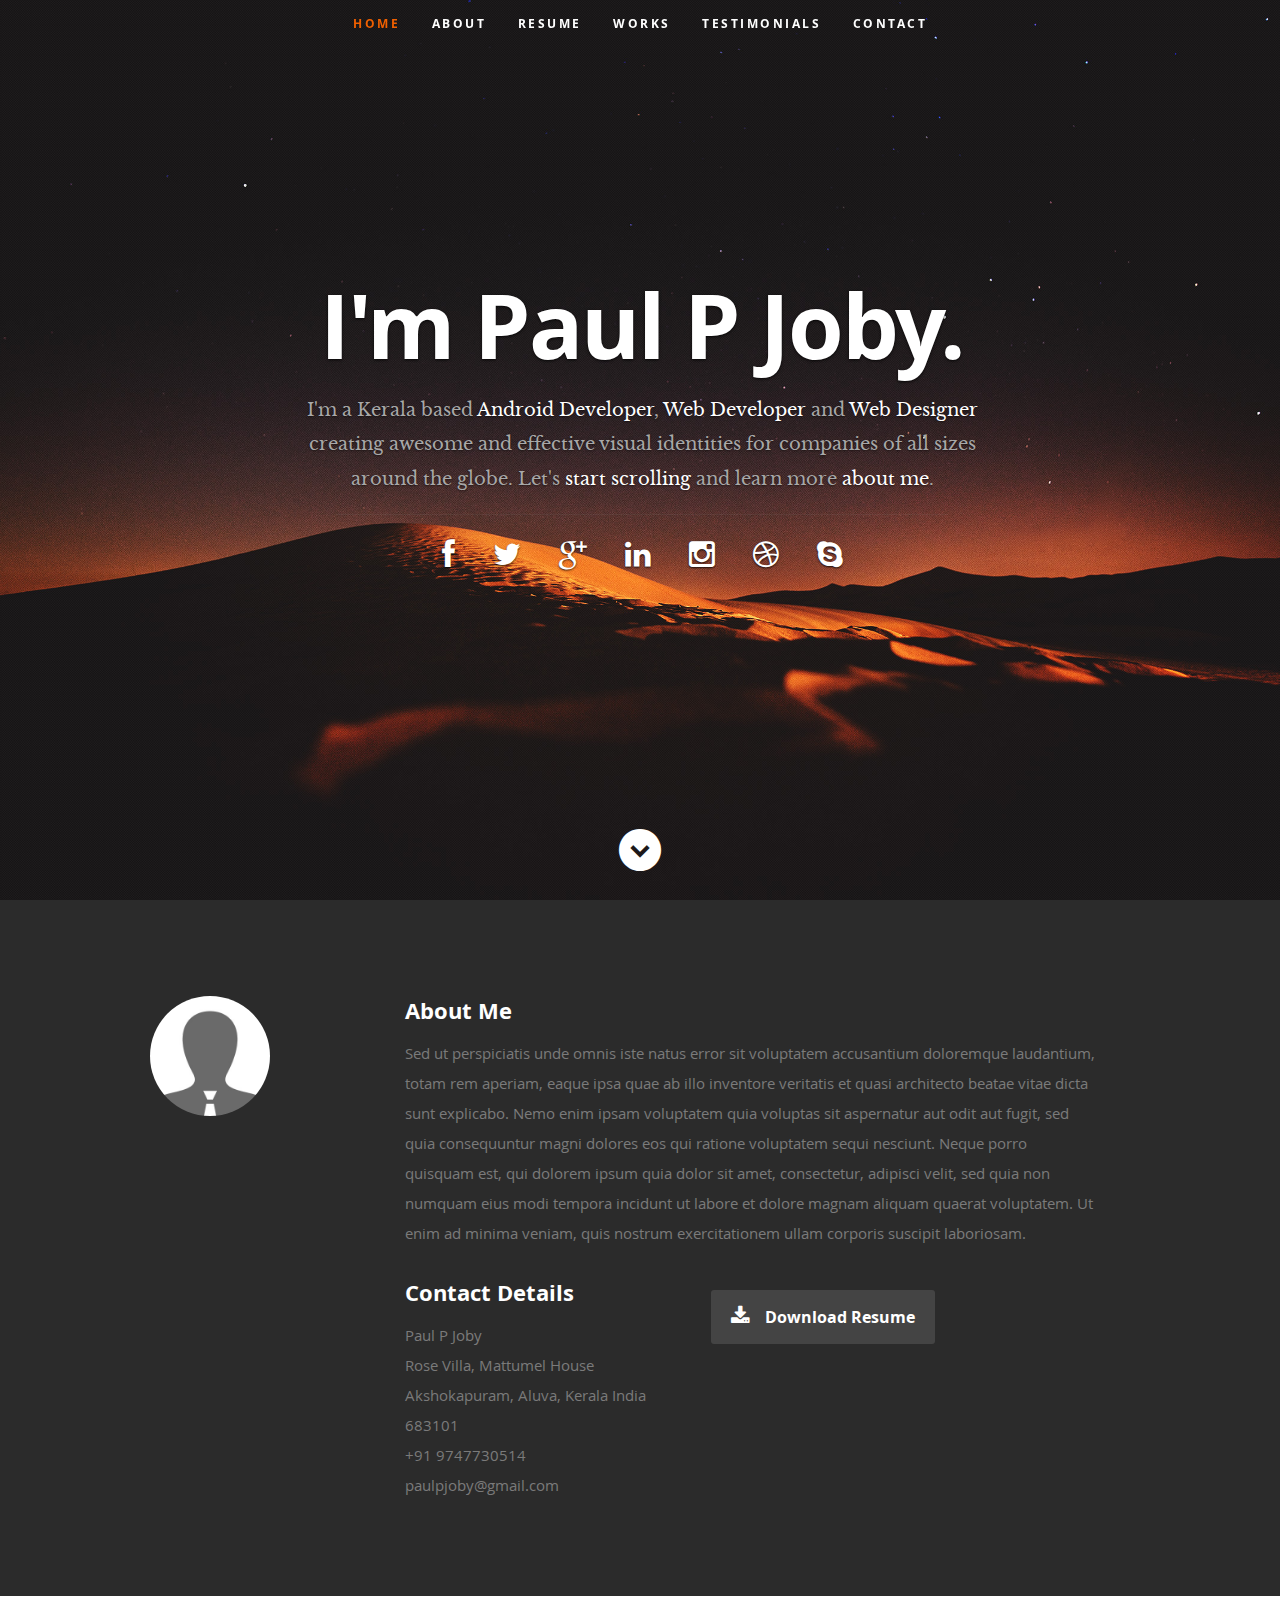
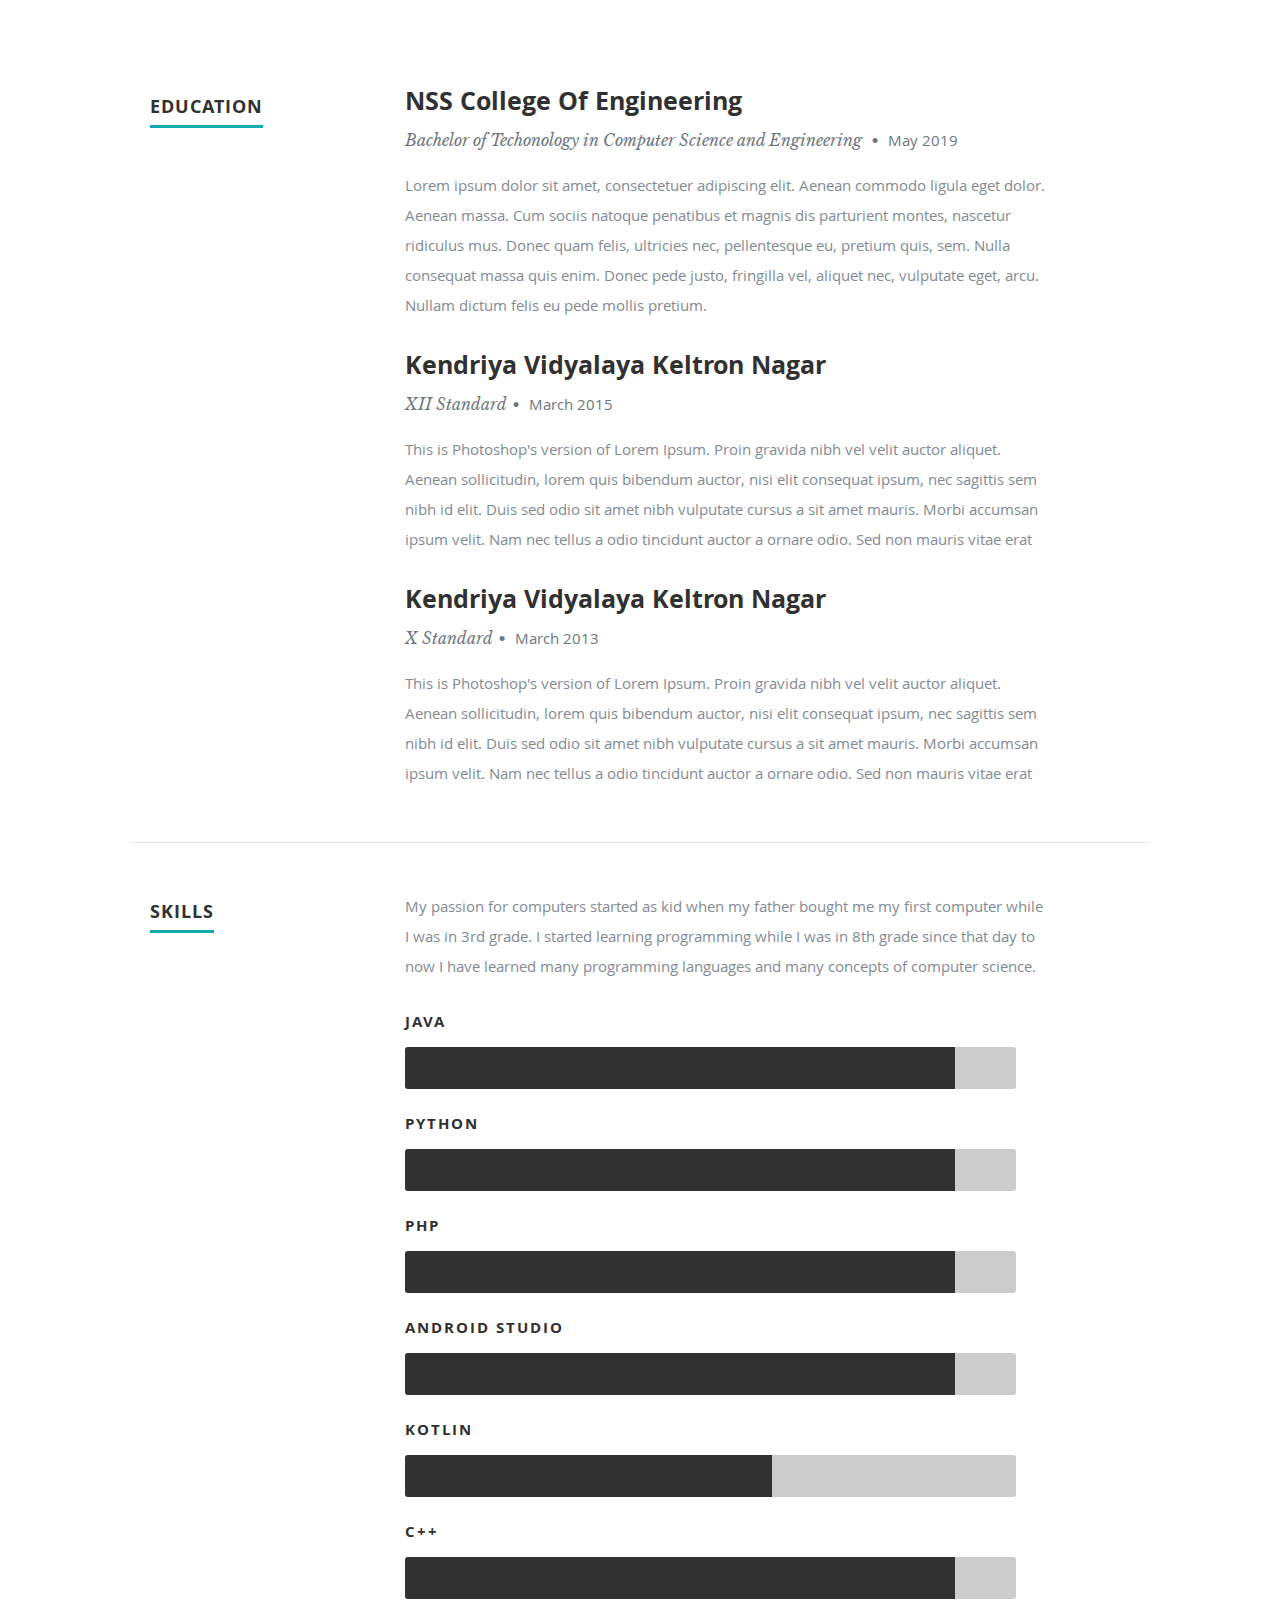
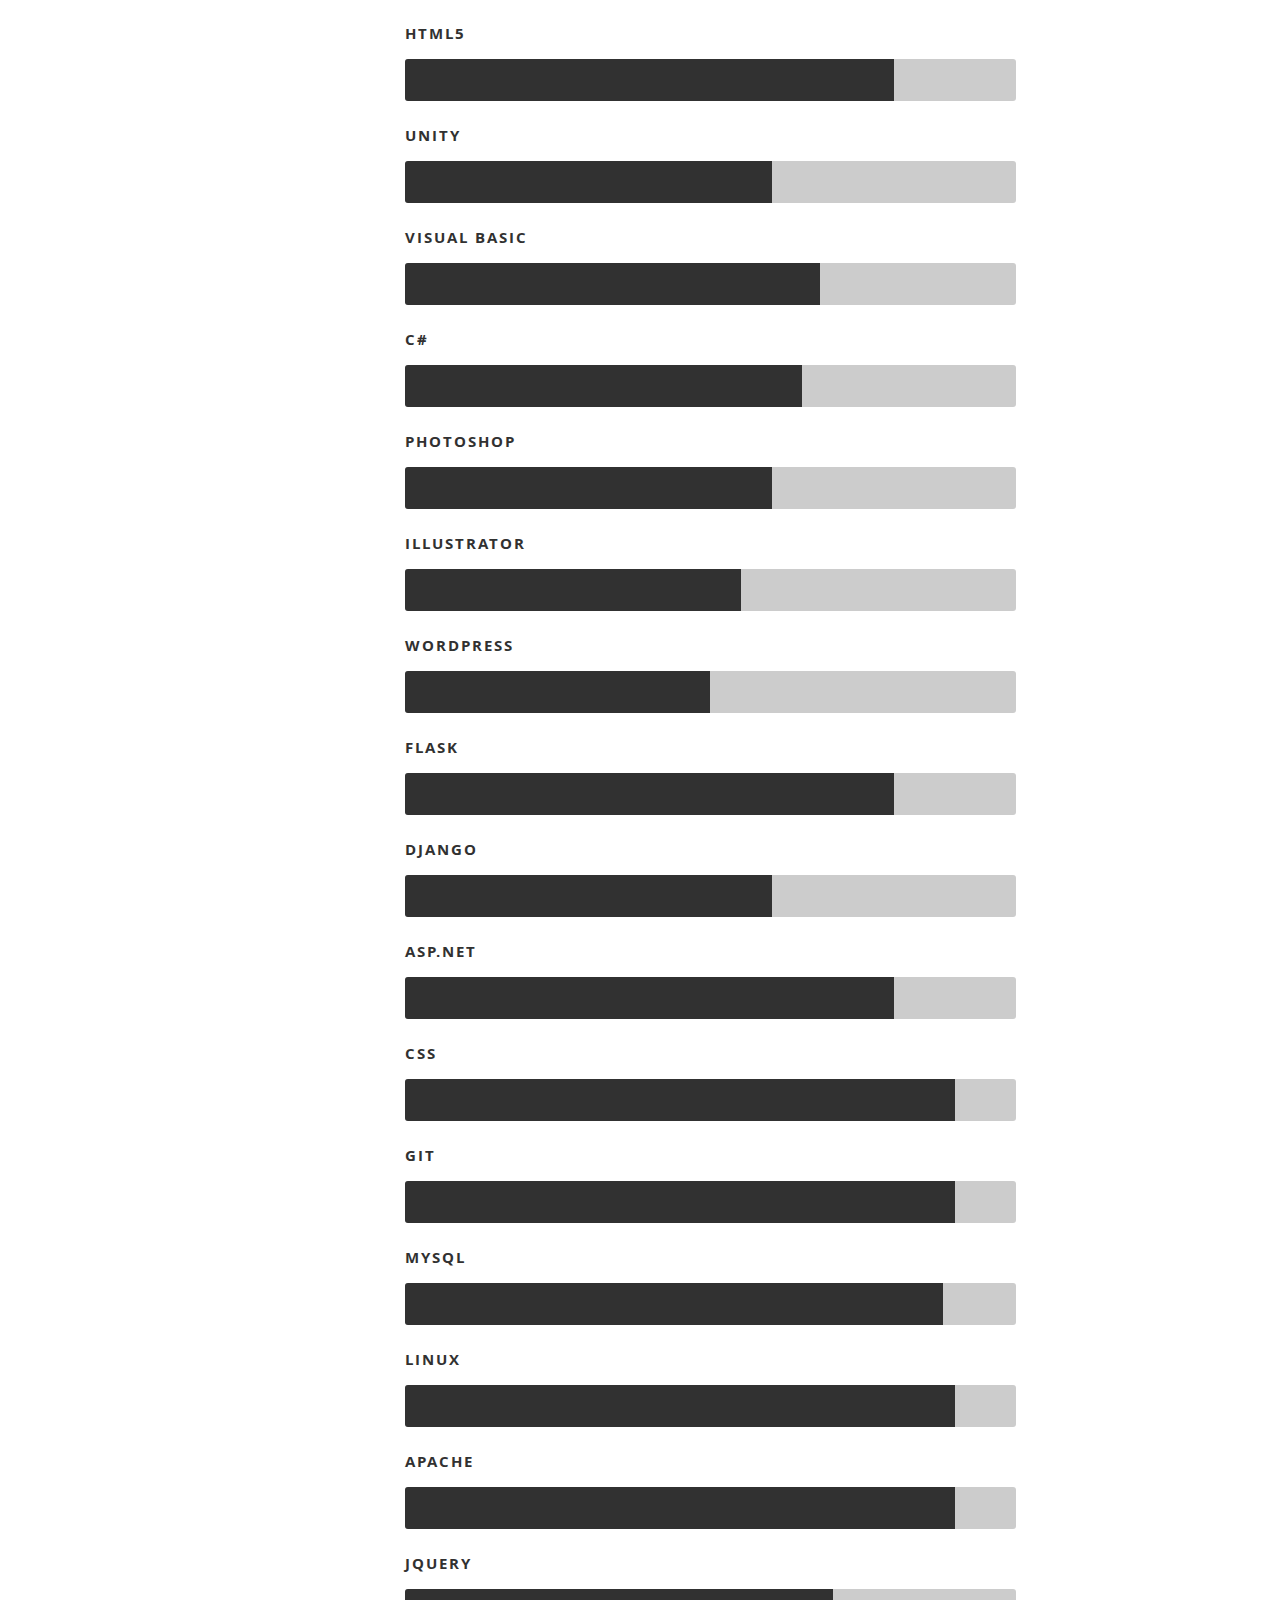
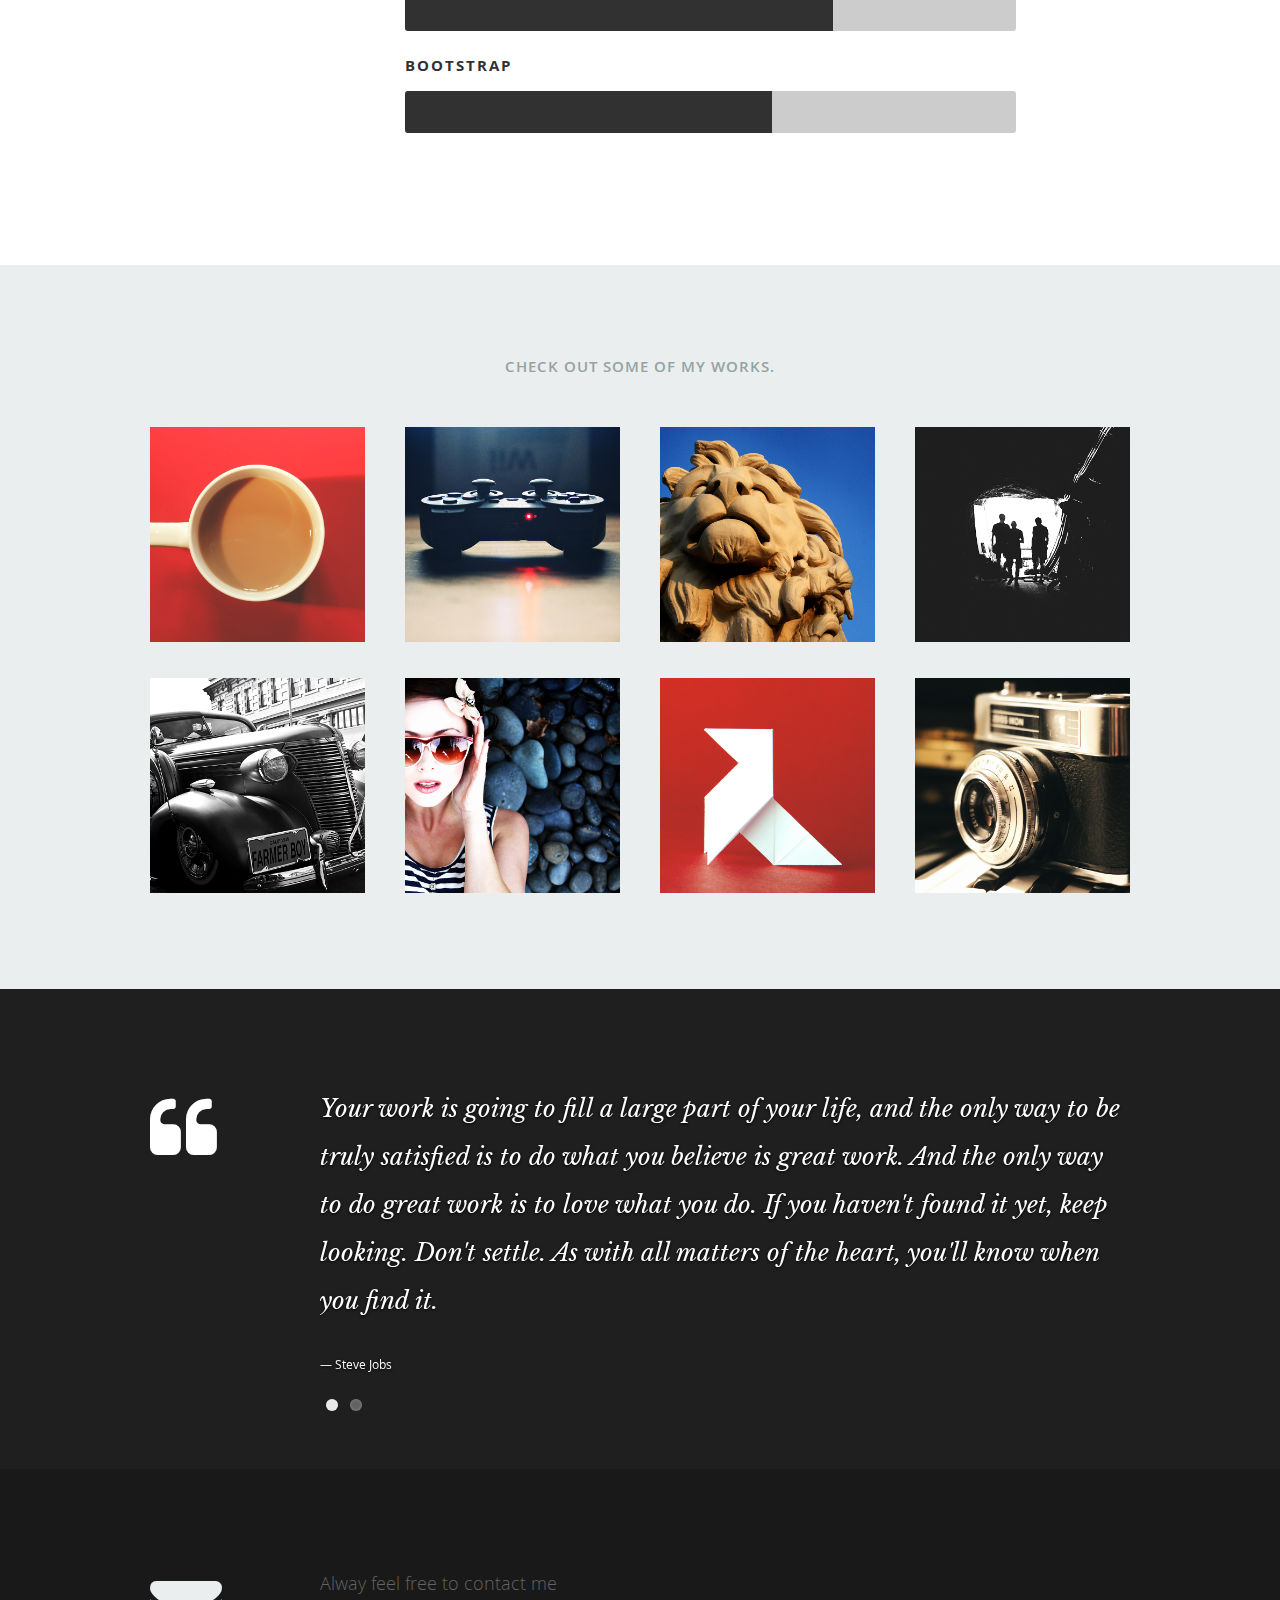
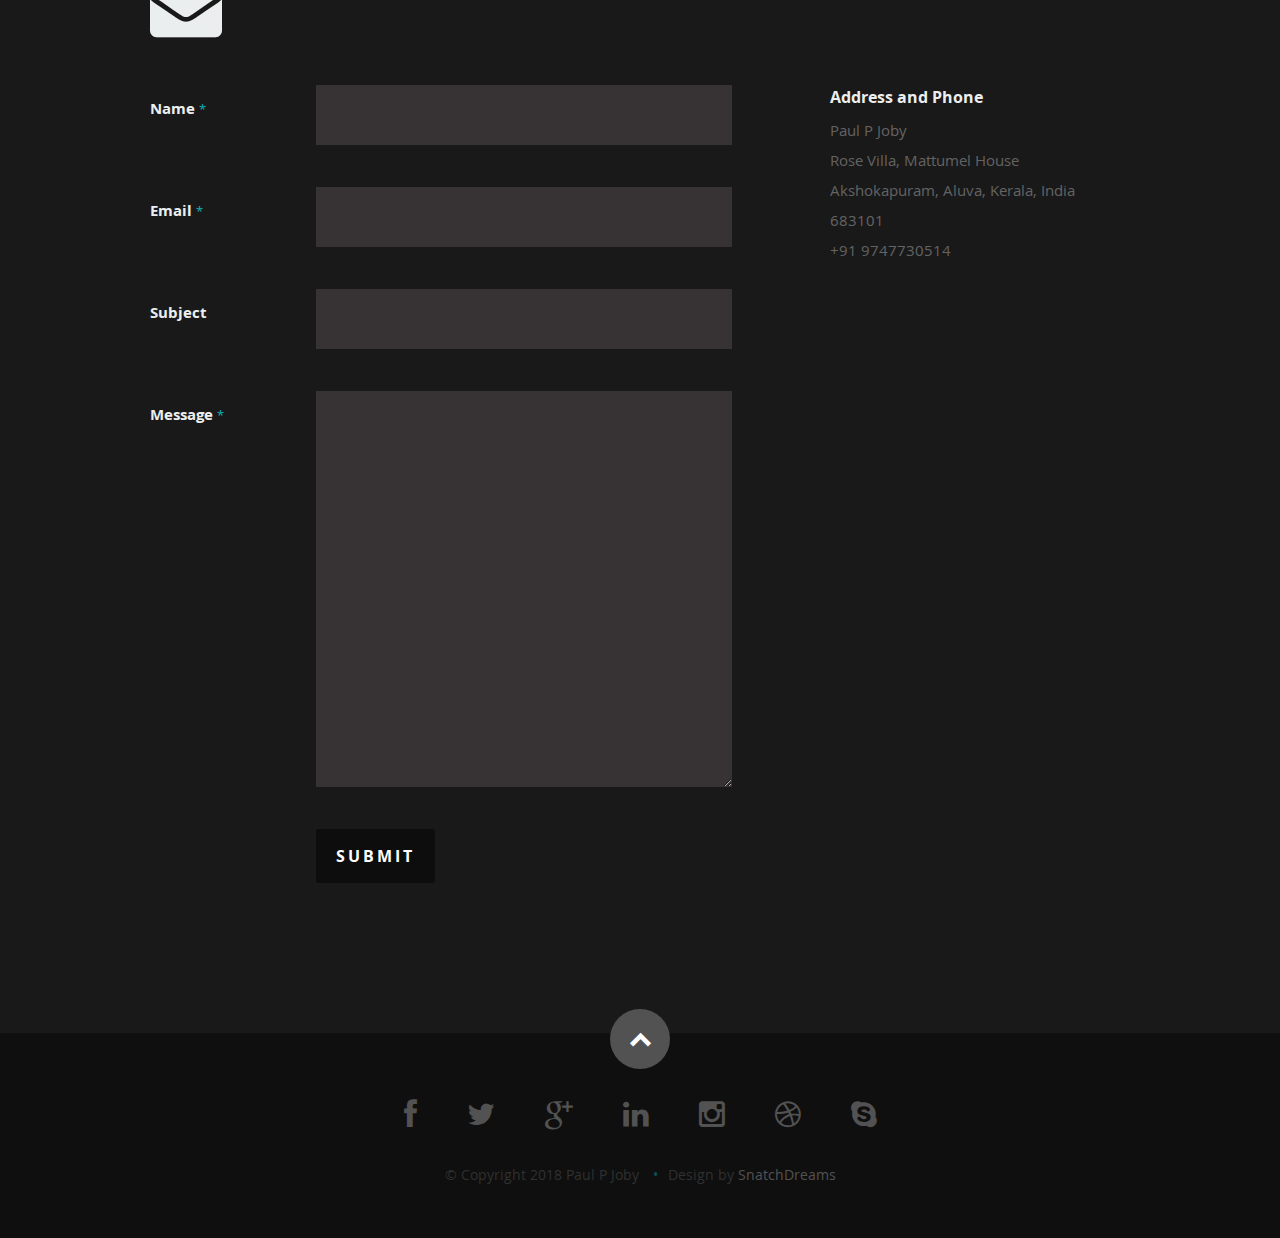
==== commit ede2de0a: "Something New" ====
--- a/index.html
+++ b/index.html
@@ -57,7 +57,7 @@
       <div class="row banner">
          <div class="banner-text">
             <h1 class="responsive-headline">I'm Paul P Joby.</h1>
-            <h3>I'm a Kerala based <span>Android Developer</span>, <span>Desginer</span> and <span>Web Designer</span> creating awesome and
+            <h3>I'm a Kerala based <span>Android Developer</span>, <span>Web Developer</span> and <span>Web Designer</span> creating awesome and
             effective visual identities for companies of all sizes around the globe. Let's <a class="smoothscroll" href="#about">start scrolling</a>
             and learn more <a class="smoothscroll" href="#about">about me</a>.</h3>
             <hr />
